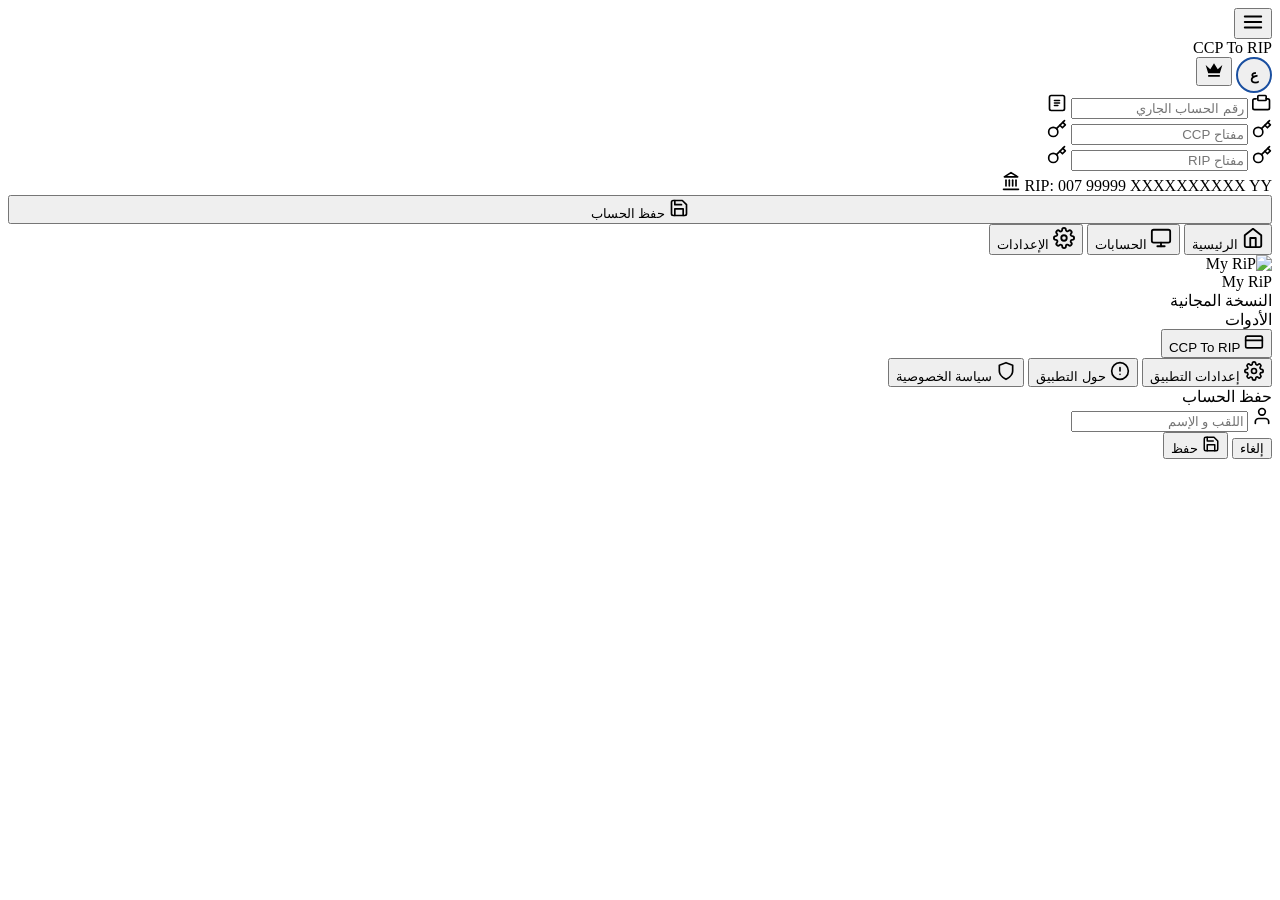
==== index.html @ b12dc07a "Add files via upload" ====
<!DOCTYPE html>
<html lang="ar" dir="rtl">
<head>
  <meta charset="UTF-8"/>
  <meta name="viewport" content="width=device-width, initial-scale=1.0, maximum-scale=1.0, user-scalable=no"/>
  <title>My RiP</title>
  <meta name="description" content="تحويل CCP إلى RIP بسهولة"/>
  <meta name="theme-color" content="#b8cef0"/>
  <link rel="manifest" href="manifest.json"/>
  <link rel="icon" type="image/x-icon" href="favicon.ico"/>
  <link rel="icon" type="image/png" sizes="192x192" href="icons/icon-192.png"/>
  <link rel="apple-touch-icon" href="icons/icon-192.png"/>
  <link rel="preconnect" href="https://fonts.googleapis.com"/>
  <link rel="preconnect" href="https://fonts.gstatic.com" crossorigin/>
  <link href="https://fonts.googleapis.com/css2?family=Cairo:wght@400;500;600;700;800&display=swap" rel="stylesheet"/>
  <link rel="stylesheet" href="css/main.css"/>
</head>
<body>
<div id="app">

  <!-- HEADER -->
  <header class="header">
    <div class="header-icons">
      <button class="header-btn" onclick="openSidebar()" aria-label="menu">
        <svg width="22" height="22" viewBox="0 0 24 24" fill="none" stroke="currentColor" stroke-width="2" stroke-linecap="round" stroke-linejoin="round"><line x1="3" y1="6" x2="21" y2="6"/><line x1="3" y1="12" x2="21" y2="12"/><line x1="3" y1="18" x2="21" y2="18"/></svg>
      </button>
    </div>
    <div class="header-title" data-i18n="tool_ccp_rip">CCP To RIP</div>
    <div class="header-icons">
      <button class="header-btn" style="border-radius:50%; border:2px solid #1a4fa0; width:36px; height:36px; font-size:0.85rem; font-weight:700; color:var(--accent-blue);" aria-label="currency">ع</button>
      <button class="header-btn crown-icon" aria-label="premium">
        <svg width="20" height="20" viewBox="0 0 24 24" fill="currentColor"><path d="M5 16L2 6l5.5 5L12 4l4.5 7L22 6l-3 10H5zm0 2h14v2H5v-2z"/></svg>
      </button>
    </div>
  </header>

  <!-- MAIN -->
  <main class="main-content">
    <div style="display:flex;flex-direction:column;gap:0;">

      <!-- Account Number -->
      <div class="input-group">
        <span class="input-icon">
          <svg width="20" height="20" viewBox="0 0 24 24" fill="none" stroke="currentColor" stroke-width="2" stroke-linecap="round" stroke-linejoin="round"><path d="M5 7H3a2 2 0 0 0-2 2v9a2 2 0 0 0 2 2h16a2 2 0 0 0 2-2V9a2 2 0 0 0-2-2h-2"/><rect x="7" y="3" width="10" height="6" rx="1"/></svg>
        </span>
        <input type="number" id="ccpInput" data-i18n-ph="account_number" placeholder="رقم الحساب الجاري" inputmode="numeric" maxlength="10"/>
        <span class="input-icon">
          <svg width="20" height="20" viewBox="0 0 24 24" fill="none" stroke="currentColor" stroke-width="2" stroke-linecap="round" stroke-linejoin="round"><rect x="3" y="3" width="18" height="18" rx="2"/><path d="M9 9h6"/><path d="M9 12h6"/><path d="M9 15h4"/></svg>
        </span>
      </div>

      <!-- CCP Key -->
      <div class="input-group">
        <span class="input-icon">
          <svg width="20" height="20" viewBox="0 0 24 24" fill="none" stroke="currentColor" stroke-width="2" stroke-linecap="round" stroke-linejoin="round"><circle cx="7.5" cy="15.5" r="5.5"/><path d="M21 2l-9.6 9.6"/><path d="M15.5 7.5l3 3L22 7l-3-3"/></svg>
        </span>
        <input type="number" id="ccpKeyInput" data-i18n-ph="ccp_key" placeholder="مفتاح CCP" inputmode="numeric" readonly/>
        <span class="input-icon">
          <svg width="20" height="20" viewBox="0 0 24 24" fill="none" stroke="currentColor" stroke-width="2" stroke-linecap="round" stroke-linejoin="round"><circle cx="7.5" cy="15.5" r="5.5"/><path d="M21 2l-9.6 9.6"/><path d="M15.5 7.5l3 3L22 7l-3-3"/></svg>
        </span>
      </div>

      <!-- RIP Key -->
      <div class="input-group">
        <span class="input-icon">
          <svg width="20" height="20" viewBox="0 0 24 24" fill="none" stroke="currentColor" stroke-width="2" stroke-linecap="round" stroke-linejoin="round"><circle cx="7.5" cy="15.5" r="5.5"/><path d="M21 2l-9.6 9.6"/><path d="M15.5 7.5l3 3L22 7l-3-3"/></svg>
        </span>
        <input type="number" id="ripKeyInput" data-i18n-ph="rip_key" placeholder="مفتاح RIP" inputmode="numeric" readonly/>
        <span class="input-icon">
          <svg width="20" height="20" viewBox="0 0 24 24" fill="none" stroke="currentColor" stroke-width="2" stroke-linecap="round" stroke-linejoin="round"><circle cx="7.5" cy="15.5" r="5.5"/><path d="M21 2l-9.6 9.6"/><path d="M15.5 7.5l3 3L22 7l-3-3"/></svg>
        </span>
      </div>

      <!-- RIP Result -->
      <div class="result-box" id="ripResultBox" onclick="copyRip()">
        <span class="result-text" id="ripResult" data-i18n="rip_result">RIP: 007 99999 XXXXXXXXXX YY</span>
        <span class="input-icon" style="margin-right:0;margin-left:8px;">
          <svg width="20" height="20" viewBox="0 0 24 24" fill="none" stroke="currentColor" stroke-width="2" stroke-linecap="round" stroke-linejoin="round"><line x1="3" y1="22" x2="21" y2="22"/><line x1="6" y1="18" x2="6" y2="11"/><line x1="10" y1="18" x2="10" y2="11"/><line x1="14" y1="18" x2="14" y2="11"/><line x1="18" y1="18" x2="18" y2="11"/><polygon points="12 2 20 7 4 7"/></svg>
        </span>
      </div>

      <!-- Save Button -->
      <button class="btn btn-success" onclick="openSaveModal()">
        <svg width="20" height="20" viewBox="0 0 24 24" fill="none" stroke="currentColor" stroke-width="2" stroke-linecap="round" stroke-linejoin="round"><path d="M19 21H5a2 2 0 0 1-2-2V5a2 2 0 0 1 2-2h11l5 5v11a2 2 0 0 1-2 2z"/><polyline points="17 21 17 13 7 13 7 21"/><polyline points="7 3 7 8 15 8"/></svg>
        <span data-i18n="save_account">حفظ الحساب</span>
      </button>

    </div>
  </main>

  <!-- BOTTOM NAV -->
  <nav class="bottom-nav">
    <button class="nav-item active" onclick="navigateTo('index.html')">
      <svg width="22" height="22" viewBox="0 0 24 24" fill="none" stroke="currentColor" stroke-width="2" stroke-linecap="round" stroke-linejoin="round"><path d="M3 9l9-7 9 7v11a2 2 0 0 1-2 2H5a2 2 0 0 1-2-2z"/><polyline points="9 22 9 12 15 12 15 22"/></svg>
      <span data-i18n="home">الرئيسية</span>
    </button>
    <button class="nav-item" onclick="navigateTo('pages/accounts.html')">
      <svg width="22" height="22" viewBox="0 0 24 24" fill="none" stroke="currentColor" stroke-width="2" stroke-linecap="round" stroke-linejoin="round"><rect x="2" y="3" width="20" height="14" rx="2"/><line x1="8" y1="21" x2="16" y2="21"/><line x1="12" y1="17" x2="12" y2="21"/></svg>
      <span data-i18n="accounts">الحسابات</span>
    </button>
    <button class="nav-item" onclick="navigateTo('pages/settings.html')">
      <svg width="22" height="22" viewBox="0 0 24 24" fill="none" stroke="currentColor" stroke-width="2" stroke-linecap="round" stroke-linejoin="round"><circle cx="12" cy="12" r="3"/><path d="M19.4 15a1.65 1.65 0 0 0 .33 1.82l.06.06a2 2 0 0 1-2.83 2.83l-.06-.06a1.65 1.65 0 0 0-1.82-.33 1.65 1.65 0 0 0-1 1.51V21a2 2 0 0 1-4 0v-.09A1.65 1.65 0 0 0 9 19.4a1.65 1.65 0 0 0-1.82.33l-.06.06a2 2 0 0 1-2.83-2.83l.06-.06A1.65 1.65 0 0 0 4.68 15a1.65 1.65 0 0 0-1.51-1H3a2 2 0 0 1 0-4h.09A1.65 1.65 0 0 0 4.6 9a1.65 1.65 0 0 0-.33-1.82l-.06-.06a2 2 0 0 1 2.83-2.83l.06.06A1.65 1.65 0 0 0 9 4.68a1.65 1.65 0 0 0 1-1.51V3a2 2 0 0 1 4 0v.09a1.65 1.65 0 0 0 1 1.51 1.65 1.65 0 0 0 1.82-.33l.06-.06a2 2 0 0 1 2.83 2.83l-.06.06A1.65 1.65 0 0 0 19.4 9a1.65 1.65 0 0 0 1.51 1H21a2 2 0 0 1 0 4h-.09a1.65 1.65 0 0 0-1.51 1z"/></svg>
      <span data-i18n="settings">الإعدادات</span>
    </button>
  </nav>

</div>

<!-- SIDEBAR OVERLAY -->
<div class="sidebar-overlay" id="sidebarOverlay" onclick="closeSidebar()"></div>
<aside class="sidebar" id="sidebar">
  <div class="sidebar-header">
    <img src="icons/icon-192.png" alt="My RiP" class="sidebar-logo"/>
    <div class="sidebar-app-name">My RiP</div>
    <div class="sidebar-version" data-i18n="free_version">النسخة المجانية</div>
  </div>
  <div class="sidebar-menu">
    <div class="sidebar-section-title" data-i18n="tools">الأدوات</div>
    <button class="sidebar-item active" onclick="navigateTo('../index.html')">
      <svg width="20" height="20" viewBox="0 0 24 24" fill="none" stroke="currentColor" stroke-width="2" stroke-linecap="round" stroke-linejoin="round"><rect x="2" y="5" width="20" height="14" rx="2"/><line x1="2" y1="10" x2="22" y2="10"/></svg>
      <span data-i18n="tool_ccp_rip">CCP To RIP</span>
    </button>
    <div class="sidebar-divider"></div>
    <button class="sidebar-item" onclick="navigateTo('pages/settings.html')">
      <svg width="20" height="20" viewBox="0 0 24 24" fill="none" stroke="currentColor" stroke-width="2" stroke-linecap="round" stroke-linejoin="round"><circle cx="12" cy="12" r="3"/><path d="M19.4 15a1.65 1.65 0 0 0 .33 1.82l.06.06a2 2 0 0 1-2.83 2.83l-.06-.06a1.65 1.65 0 0 0-1.82-.33 1.65 1.65 0 0 0-1 1.51V21a2 2 0 0 1-4 0v-.09A1.65 1.65 0 0 0 9 19.4a1.65 1.65 0 0 0-1.82.33l-.06.06a2 2 0 0 1-2.83-2.83l.06-.06A1.65 1.65 0 0 0 4.68 15a1.65 1.65 0 0 0-1.51-1H3a2 2 0 0 1 0-4h.09A1.65 1.65 0 0 0 4.6 9a1.65 1.65 0 0 0-.33-1.82l-.06-.06a2 2 0 0 1 2.83-2.83l.06.06A1.65 1.65 0 0 0 9 4.68a1.65 1.65 0 0 0 1-1.51V3a2 2 0 0 1 4 0v.09a1.65 1.65 0 0 0 1 1.51 1.65 1.65 0 0 0 1.82-.33l.06-.06a2 2 0 0 1 2.83 2.83l-.06.06A1.65 1.65 0 0 0 19.4 9a1.65 1.65 0 0 0 1.51 1H21a2 2 0 0 1 0 4h-.09a1.65 1.65 0 0 0-1.51 1z"/></svg>
      <span data-i18n="sidebar_settings">إعدادات التطبيق</span>
    </button>
    <button class="sidebar-item" onclick="navigateTo('pages/about.html')">
      <svg width="20" height="20" viewBox="0 0 24 24" fill="none" stroke="currentColor" stroke-width="2" stroke-linecap="round" stroke-linejoin="round"><circle cx="12" cy="12" r="10"/><line x1="12" y1="8" x2="12" y2="12"/><line x1="12" y1="16" x2="12.01" y2="16"/></svg>
      <span data-i18n="about">حول التطبيق</span>
    </button>
    <button class="sidebar-item" onclick="navigateTo('pages/privacy.html')">
      <svg width="20" height="20" viewBox="0 0 24 24" fill="none" stroke="currentColor" stroke-width="2" stroke-linecap="round" stroke-linejoin="round"><path d="M12 22s8-4 8-10V5l-8-3-8 3v7c0 6 8 10 8 10z"/></svg>
      <span data-i18n="privacy">سياسة الخصوصية</span>
    </button>
  </div>
</aside>

<!-- SAVE MODAL -->
<div class="modal-overlay" id="saveModal">
  <div class="modal">
    <div class="modal-title" data-i18n="save_account">حفظ الحساب</div>
    <div class="input-group">
      <span class="input-icon">
        <svg width="20" height="20" viewBox="0 0 24 24" fill="none" stroke="currentColor" stroke-width="2" stroke-linecap="round" stroke-linejoin="round"><path d="M20 21v-2a4 4 0 0 0-4-4H8a4 4 0 0 0-4 4v2"/><circle cx="12" cy="7" r="4"/></svg>
      </span>
      <input type="text" id="nameInput" data-i18n-ph="name_placeholder" placeholder="اللقب و الإسم"/>
    </div>
    <div class="modal-actions">
      <button class="btn btn-outline" onclick="closeSaveModal()" style="flex:1;">
        <span data-i18n="cancel">إلغاء</span>
      </button>
      <button class="btn btn-success" onclick="doSaveAccount()" style="flex:1;">
        <svg width="18" height="18" viewBox="0 0 24 24" fill="none" stroke="currentColor" stroke-width="2" stroke-linecap="round" stroke-linejoin="round"><path d="M19 21H5a2 2 0 0 1-2-2V5a2 2 0 0 1 2-2h11l5 5v11a2 2 0 0 1-2 2z"/><polyline points="17 21 17 13 7 13 7 21"/><polyline points="7 3 7 8 15 8"/></svg>
        <span data-i18n="save_account">حفظ</span>
      </button>
    </div>
  </div>
</div>

<div id="toast" class="toast"></div>

<script src="js/i18n.js"></script>
<script src="js/app.js"></script>
<script>
  // ===== HOME PAGE LOGIC =====
  const ccpInput = document.getElementById('ccpInput');
  const ccpKeyInput = document.getElementById('ccpKeyInput');
  const ripKeyInput = document.getElementById('ripKeyInput');
  const ripResult = document.getElementById('ripResult');
  let currentRIP = '';

  ccpInput.addEventListener('input', () => {
    const val = ccpInput.value.replace(/\D/g, '').slice(0, 10);
    ccpInput.value = val;
    if (val.length === 10) {
      const ck = calcCCPKey(val);
      const rk = calcRIPKey(val);
      const rip = buildRIP(val, rk);
      ccpKeyInput.value = ck;
      ripKeyInput.value = rk;
      currentRIP = rip;
      ripResult.textContent = 'RIP: ' + formatRIPDisplay(rip);
      ripResult.classList.add('has-value');
    } else {
      ccpKeyInput.value = '';
      ripKeyInput.value = '';
      currentRIP = '';
      ripResult.textContent = t('rip_result');
      ripResult.classList.remove('has-value');
    }
  });

  function copyRip() {
    if (currentRIP) copyText(currentRIP);
  }

  function openSaveModal() {
    if (!currentRIP) { showToast(t('fill_fields')); return; }
    document.getElementById('saveModal').classList.add('open');
    document.getElementById('nameInput').focus();
  }

  function closeSaveModal() {
    document.getElementById('saveModal').classList.remove('open');
  }

  function doSaveAccount() {
    const name = document.getElementById('nameInput').value.trim();
    if (!name) { showToast(t('fill_fields')); return; }
    const ccp = ccpInput.value;
    const ck = ccpKeyInput.value;
    const rk = ripKeyInput.value;
    addAccount({ name, ccp, ccpKey: ck, ripKey: rk, rip: currentRIP });
    showToast(t('saved'));
    closeSaveModal();
    ccpInput.value = '';
    ccpKeyInput.value = '';
    ripKeyInput.value = '';
    currentRIP = '';
    ripResult.textContent = t('rip_result');
    ripResult.classList.remove('has-value');
    document.getElementById('nameInput').value = '';
  }

  // Close modal on overlay click
  document.getElementById('saveModal').addEventListener('click', function(e) {
    if (e.target === this) closeSaveModal();
  });

  if ('serviceWorker' in navigator) {
    navigator.serviceWorker.register('sw.js').catch(() => {});
  }
</script>
</body>
</html>
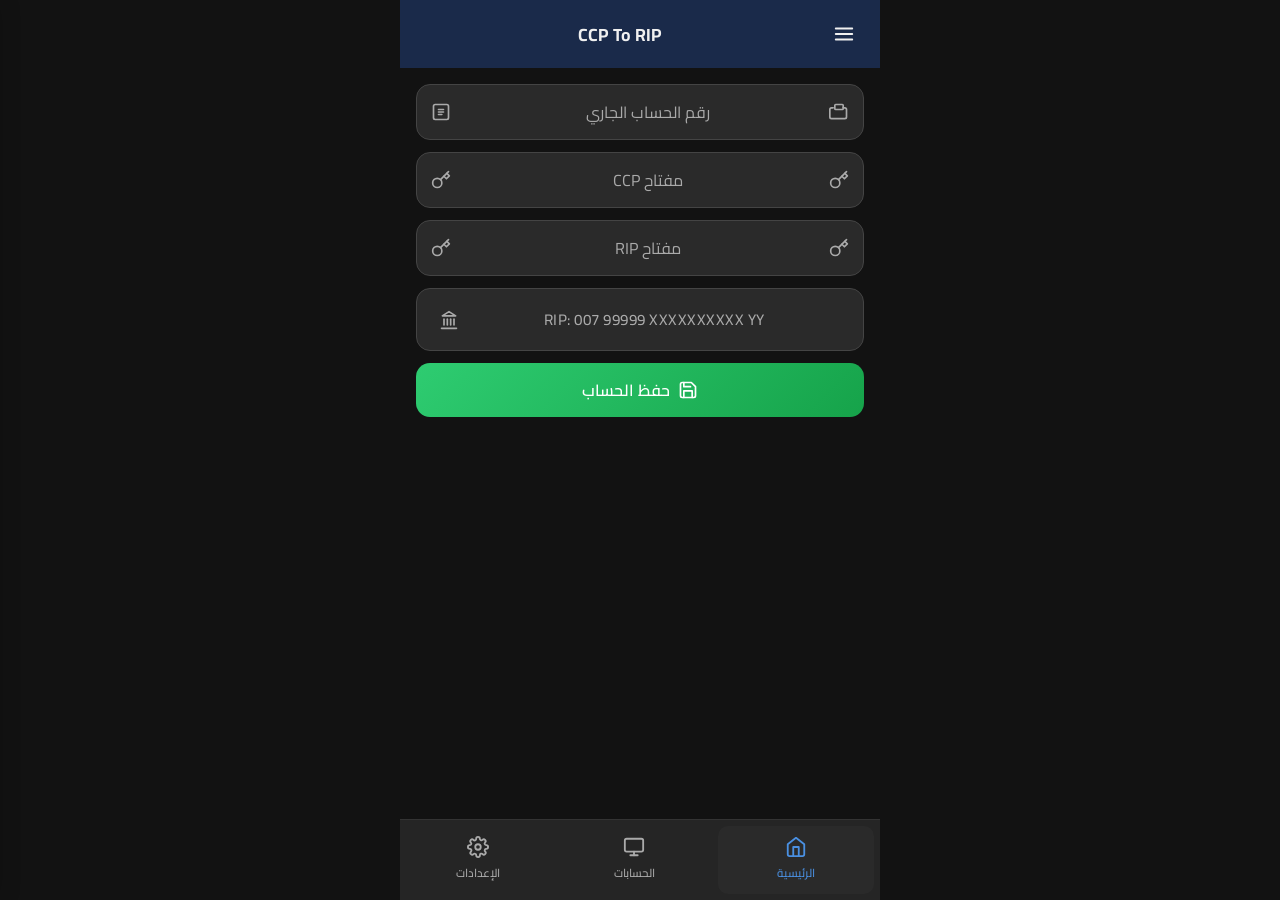
==== commit ed224d4b: "Update index.html" ====
--- a/index.html
+++ b/index.html
@@ -25,13 +25,7 @@
         <svg width="22" height="22" viewBox="0 0 24 24" fill="none" stroke="currentColor" stroke-width="2" stroke-linecap="round" stroke-linejoin="round"><line x1="3" y1="6" x2="21" y2="6"/><line x1="3" y1="12" x2="21" y2="12"/><line x1="3" y1="18" x2="21" y2="18"/></svg>
       </button>
     </div>
-    <div class="header-title" data-i18n="tool_ccp_rip">CCP To RIP</div>
-    <div class="header-icons">
-      <button class="header-btn" style="border-radius:50%; border:2px solid #1a4fa0; width:36px; height:36px; font-size:0.85rem; font-weight:700; color:var(--accent-blue);" aria-label="currency">ع</button>
-      <button class="header-btn crown-icon" aria-label="premium">
-        <svg width="20" height="20" viewBox="0 0 24 24" fill="currentColor"><path d="M5 16L2 6l5.5 5L12 4l4.5 7L22 6l-3 10H5zm0 2h14v2H5v-2z"/></svg>
-      </button>
-    </div>
+    <div class="header-title" data-i18n="tool_ccp_rip">My RIP</div>
   </header>
 
   <!-- MAIN -->
@@ -112,7 +106,7 @@
   <div class="sidebar-header">
     <img src="icons/icon-192.png" alt="My RiP" class="sidebar-logo"/>
     <div class="sidebar-app-name">My RiP</div>
-    <div class="sidebar-version" data-i18n="free_version">النسخة المجانية</div>
+    <div class="sidebar-version" data-i18n="free_version"></div>
   </div>
   <div class="sidebar-menu">
     <div class="sidebar-section-title" data-i18n="tools">الأدوات</div>
--- a/css/main.css
+++ b/css/main.css
@@ -0,0 +1,597 @@
+/* ===== CSS VARIABLES ===== */
+:root {
+  --bg: #ffffff;
+  --bg2: #f2f4f7;
+  --card: #ffffff;
+  --border: #e0e0e0;
+  --text: #1a1a2e;
+  --text2: #555577;
+  --accent-blue: #1a4fa0;
+  --accent-green: #1a7a3c;
+  --input-bg: #f0f2f5;
+  --input-border: #d0d5dd;
+  --header-bg: #b8cef0;
+  --shadow: 0 2px 12px rgba(0,0,0,0.08);
+  --radius: 14px;
+  --radius-sm: 10px;
+  --transition: 0.25s ease;
+}
+
+[data-theme="dark"] {
+  --bg: #121212;
+  --bg2: #1e1e1e;
+  --card: #252525;
+  --border: #333333;
+  --text: #f0f0f0;
+  --text2: #aaaaaa;
+  --accent-blue: #4a90e2;
+  --accent-green: #2ecc71;
+  --input-bg: #2a2a2a;
+  --input-border: #444444;
+  --header-bg: #1a2a4a;
+  --shadow: 0 2px 12px rgba(0,0,0,0.4);
+}
+
+/* ===== RESET ===== */
+*, *::before, *::after { box-sizing: border-box; margin: 0; padding: 0; }
+html { font-size: 16px; height: 100%; }
+body {
+  font-family: 'Cairo', 'Segoe UI', sans-serif;
+  background: var(--bg);
+  color: var(--text);
+  min-height: 100%;
+  transition: background var(--transition), color var(--transition);
+  direction: rtl;
+  -webkit-font-smoothing: antialiased;
+}
+
+body[data-lang="fr"], body[data-lang="en"] { direction: ltr; }
+
+a { text-decoration: none; color: inherit; }
+button { cursor: pointer; border: none; outline: none; font-family: inherit; }
+input { font-family: inherit; outline: none; border: none; }
+
+/* ===== LAYOUT ===== */
+#app {
+  display: flex;
+  flex-direction: column;
+  min-height: 100vh;
+  max-width: 480px;
+  margin: 0 auto;
+  position: relative;
+  overflow-x: hidden;
+}
+
+/* ===== HEADER ===== */
+.header {
+  background: var(--header-bg);
+  padding: 14px 16px;
+  display: flex;
+  align-items: center;
+  justify-content: space-between;
+  position: sticky;
+  top: 0;
+  z-index: 100;
+  transition: background var(--transition);
+}
+
+[data-theme="dark"] .header { background: var(--header-bg); }
+
+.header-title {
+  font-size: 1.1rem;
+  font-weight: 700;
+  color: var(--text);
+  flex: 1;
+  text-align: center;
+}
+
+.header-btn {
+  width: 40px; height: 40px;
+  display: flex; align-items: center; justify-content: center;
+  background: transparent;
+  color: var(--text);
+  border-radius: 50%;
+  transition: background var(--transition);
+}
+.header-btn:hover { background: rgba(0,0,0,0.08); }
+
+.header-icons { display: flex; align-items: center; gap: 2px; }
+
+/* ===== MAIN CONTENT ===== */
+.main-content {
+  flex: 1;
+  padding: 16px;
+  overflow-y: auto;
+}
+
+/* ===== CARD ===== */
+.card {
+  background: var(--card);
+  border-radius: var(--radius);
+  box-shadow: var(--shadow);
+  border: 1px solid var(--border);
+  transition: background var(--transition), border var(--transition);
+}
+
+/* ===== INPUT GROUP ===== */
+.input-group {
+  display: flex;
+  align-items: center;
+  background: var(--input-bg);
+  border-radius: var(--radius);
+  border: 1.5px solid var(--input-border);
+  padding: 0 14px;
+  height: 56px;
+  margin-bottom: 12px;
+  transition: border var(--transition), background var(--transition);
+}
+.input-group:focus-within { border-color: var(--accent-blue); }
+
+.input-group input {
+  flex: 1;
+  background: transparent;
+  color: var(--text);
+  font-size: 1rem;
+  text-align: center;
+}
+.input-group input::placeholder { color: var(--text2); }
+
+.input-icon {
+  color: var(--text2);
+  flex-shrink: 0;
+  display: flex;
+  align-items: center;
+}
+
+body[data-lang="ar"] .input-icon:first-child { margin-left: 10px; }
+body[data-lang="ar"] .input-icon:last-child { margin-right: 10px; }
+body:not([data-lang="ar"]) .input-icon:first-child { margin-right: 10px; }
+body:not([data-lang="ar"]) .input-icon:last-child { margin-left: 10px; }
+
+/* ===== RESULT BOX ===== */
+.result-box {
+  background: var(--input-bg);
+  border-radius: var(--radius);
+  border: 1.5px solid var(--input-border);
+  padding: 16px 14px;
+  margin-bottom: 12px;
+  display: flex;
+  align-items: center;
+  min-height: 56px;
+  transition: background var(--transition), border var(--transition);
+}
+.result-box .result-text {
+  flex: 1;
+  font-size: 0.95rem;
+  color: var(--text2);
+  text-align: center;
+  letter-spacing: 0.5px;
+  font-weight: 500;
+  word-break: break-all;
+}
+.result-box .result-text.has-value { color: var(--text); font-weight: 600; }
+
+/* ===== BUTTONS ===== */
+.btn {
+  width: 100%;
+  height: 54px;
+  border-radius: var(--radius);
+  font-size: 1rem;
+  font-weight: 600;
+  display: flex;
+  align-items: center;
+  justify-content: center;
+  gap: 8px;
+  transition: all var(--transition);
+  margin-bottom: 10px;
+}
+
+.btn-primary {
+  background: linear-gradient(135deg, var(--accent-blue), #2563eb);
+  color: white;
+}
+.btn-primary:hover { opacity: 0.9; transform: translateY(-1px); }
+.btn-primary:active { transform: translateY(0); }
+
+.btn-success {
+  background: linear-gradient(135deg, var(--accent-green), #16a34a);
+  color: white;
+}
+.btn-success:hover { opacity: 0.9; transform: translateY(-1px); }
+
+.btn-outline {
+  background: transparent;
+  border: 1.5px solid var(--border);
+  color: var(--text);
+}
+.btn-outline:hover { background: var(--input-bg); }
+
+.btn-danger {
+  background: linear-gradient(135deg, #dc2626, #b91c1c);
+  color: white;
+}
+
+.btn-icon {
+  width: 40px; height: 40px;
+  border-radius: 50%;
+  background: var(--input-bg);
+  color: var(--text);
+  display: flex; align-items: center; justify-content: center;
+  border: 1px solid var(--border);
+  transition: all var(--transition);
+  flex-shrink: 0;
+}
+.btn-icon:hover { background: var(--border); }
+
+/* ===== KEY BADGE ===== */
+.key-badge {
+  display: inline-flex;
+  align-items: center;
+  gap: 4px;
+  background: rgba(220, 38, 38, 0.12);
+  color: #dc2626;
+  font-weight: 700;
+  font-size: 0.95rem;
+  padding: 2px 8px;
+  border-radius: 6px;
+}
+
+/* ===== BOTTOM NAV ===== */
+.bottom-nav {
+  display: flex;
+  background: var(--card);
+  border-top: 1px solid var(--border);
+  position: sticky;
+  bottom: 0;
+  z-index: 100;
+  transition: background var(--transition), border var(--transition);
+}
+
+.nav-item {
+  flex: 1;
+  display: flex;
+  flex-direction: column;
+  align-items: center;
+  justify-content: center;
+  padding: 10px 0;
+  gap: 4px;
+  color: var(--text2);
+  font-size: 0.72rem;
+  font-weight: 500;
+  transition: color var(--transition);
+  cursor: pointer;
+  background: transparent;
+  border: none;
+}
+
+.nav-item.active {
+  background: var(--input-bg);
+  border-radius: var(--radius-sm);
+  color: var(--accent-blue);
+  margin: 6px;
+}
+[data-lang="ar"] .nav-item.active { /* handled by js */ }
+
+.nav-item svg { transition: color var(--transition); }
+
+/* ===== ACCOUNTS LIST ===== */
+.accounts-header {
+  font-size: 0.85rem;
+  color: var(--text2);
+  padding: 8px 4px;
+  margin-bottom: 8px;
+}
+
+.account-card {
+  background: var(--card);
+  border-radius: var(--radius);
+  border: 1px solid var(--border);
+  padding: 14px;
+  margin-bottom: 10px;
+  box-shadow: var(--shadow);
+  transition: background var(--transition), border var(--transition);
+}
+
+.account-row {
+  display: flex;
+  align-items: center;
+  justify-content: space-between;
+  margin-bottom: 6px;
+  gap: 8px;
+  flex-wrap: wrap;
+}
+
+.account-label {
+  color: var(--text2);
+  font-size: 0.82rem;
+  display: flex;
+  align-items: center;
+  gap: 4px;
+  flex-shrink: 0;
+}
+
+.account-value {
+  font-size: 0.88rem;
+  font-weight: 600;
+  color: var(--text);
+  word-break: break-all;
+}
+
+.rip-value {
+  font-size: 0.82rem;
+  letter-spacing: 0.5px;
+  color: var(--text);
+}
+
+.account-actions {
+  display: flex;
+  gap: 10px;
+  align-items: center;
+  margin-top: 10px;
+  padding-top: 10px;
+  border-top: 1px solid var(--border);
+  flex-wrap: wrap;
+}
+
+.account-date {
+  flex: 1;
+  font-size: 0.75rem;
+  color: var(--text2);
+  text-align: end;
+}
+
+/* ===== SIDEBAR OVERLAY ===== */
+.sidebar-overlay {
+  position: fixed;
+  inset: 0;
+  background: rgba(0,0,0,0.5);
+  z-index: 200;
+  opacity: 0;
+  pointer-events: none;
+  transition: opacity var(--transition);
+}
+.sidebar-overlay.open { opacity: 1; pointer-events: all; }
+
+.sidebar {
+  position: fixed;
+  top: 0; right: 0;
+  width: 280px; height: 100%;
+  background: var(--bg);
+  z-index: 201;
+  transform: translateX(100%);
+  transition: transform 0.3s ease;
+  display: flex;
+  flex-direction: column;
+  box-shadow: -4px 0 24px rgba(0,0,0,0.2);
+}
+
+body[data-lang="ar"] .sidebar { right: auto; left: 0; transform: translateX(-100%); }
+body[data-lang="ar"] .sidebar.open { transform: translateX(0); }
+.sidebar.open { transform: translateX(0); }
+
+.sidebar-header {
+  padding: 24px 16px 16px;
+  display: flex;
+  flex-direction: column;
+  align-items: center;
+  gap: 8px;
+  border-bottom: 1px solid var(--border);
+  background: var(--header-bg);
+}
+.sidebar-logo { width: 70px; height: 70px; border-radius: 16px; }
+.sidebar-app-name { font-size: 1rem; font-weight: 700; color: var(--text); }
+.sidebar-version { font-size: 0.75rem; color: var(--text2); }
+
+.sidebar-menu { flex: 1; padding: 12px 0; overflow-y: auto; }
+
+.sidebar-section-title {
+  font-size: 0.75rem;
+  color: var(--text2);
+  padding: 8px 16px 4px;
+  text-transform: uppercase;
+  letter-spacing: 0.5px;
+}
+
+.sidebar-item {
+  display: flex;
+  align-items: center;
+  gap: 14px;
+  padding: 14px 16px;
+  color: var(--text);
+  font-size: 0.95rem;
+  font-weight: 500;
+  cursor: pointer;
+  background: transparent;
+  width: 100%;
+  transition: background var(--transition);
+  border: none;
+  font-family: inherit;
+}
+.sidebar-item:hover { background: var(--input-bg); }
+.sidebar-item.active { background: rgba(26, 79, 160, 0.1); color: var(--accent-blue); }
+.sidebar-divider { height: 1px; background: var(--border); margin: 6px 16px; }
+
+/* ===== SETTINGS PAGE ===== */
+.settings-section { margin-bottom: 20px; }
+.settings-title {
+  font-size: 0.8rem;
+  color: var(--text2);
+  margin-bottom: 10px;
+  padding: 0 4px;
+  text-transform: uppercase;
+  letter-spacing: 0.5px;
+}
+
+.settings-item {
+  display: flex;
+  align-items: center;
+  justify-content: space-between;
+  background: var(--card);
+  border: 1px solid var(--border);
+  border-radius: var(--radius);
+  padding: 14px 16px;
+  margin-bottom: 8px;
+}
+
+.settings-item-left { display: flex; align-items: center; gap: 12px; }
+.settings-item-label { font-size: 0.95rem; font-weight: 500; color: var(--text); }
+.settings-item-sub { font-size: 0.78rem; color: var(--text2); }
+
+/* Toggle */
+.toggle {
+  width: 50px; height: 26px;
+  background: var(--border);
+  border-radius: 13px;
+  position: relative;
+  cursor: pointer;
+  transition: background var(--transition);
+  flex-shrink: 0;
+  border: none;
+}
+.toggle::after {
+  content: '';
+  position: absolute;
+  width: 20px; height: 20px;
+  background: white;
+  border-radius: 50%;
+  top: 3px; left: 3px;
+  transition: left var(--transition);
+  box-shadow: 0 1px 4px rgba(0,0,0,0.3);
+}
+.toggle.on { background: var(--accent-blue); }
+.toggle.on::after { left: 27px; }
+
+/* Lang buttons */
+.lang-buttons { display: flex; gap: 8px; }
+.lang-btn {
+  padding: 6px 14px;
+  border-radius: 20px;
+  font-size: 0.85rem;
+  font-weight: 600;
+  border: 1.5px solid var(--border);
+  background: var(--input-bg);
+  color: var(--text);
+  cursor: pointer;
+  transition: all var(--transition);
+  font-family: inherit;
+}
+.lang-btn.active {
+  background: var(--accent-blue);
+  color: white;
+  border-color: var(--accent-blue);
+}
+
+/* ===== INFO PAGES ===== */
+.info-section {
+  background: var(--card);
+  border: 1px solid var(--border);
+  border-radius: var(--radius);
+  padding: 16px;
+  margin-bottom: 14px;
+}
+.info-section h3 {
+  font-size: 1rem;
+  color: var(--accent-blue);
+  margin-bottom: 8px;
+  display: flex;
+  align-items: center;
+  gap: 8px;
+}
+.info-section p, .info-section li {
+  font-size: 0.88rem;
+  color: var(--text2);
+  line-height: 1.7;
+}
+.info-section ul { padding-right: 16px; }
+body:not([data-lang="ar"]) .info-section ul { padding-left: 16px; padding-right: 0; }
+
+/* ===== TOAST ===== */
+.toast {
+  position: fixed;
+  bottom: 80px;
+  left: 50%; transform: translateX(-50%);
+  background: #333;
+  color: white;
+  padding: 10px 20px;
+  border-radius: 24px;
+  font-size: 0.88rem;
+  font-weight: 500;
+  z-index: 999;
+  opacity: 0;
+  pointer-events: none;
+  transition: opacity 0.3s;
+  white-space: nowrap;
+  max-width: 90vw;
+  text-align: center;
+}
+.toast.show { opacity: 1; }
+
+/* ===== MODAL ===== */
+.modal-overlay {
+  position: fixed;
+  inset: 0;
+  background: rgba(0,0,0,0.5);
+  z-index: 300;
+  display: flex;
+  align-items: flex-end;
+  justify-content: center;
+  opacity: 0;
+  pointer-events: none;
+  transition: opacity 0.3s;
+}
+.modal-overlay.open { opacity: 1; pointer-events: all; }
+
+.modal {
+  background: var(--card);
+  border-radius: var(--radius) var(--radius) 0 0;
+  padding: 20px 16px 32px;
+  width: 100%;
+  max-width: 480px;
+  transform: translateY(100%);
+  transition: transform 0.3s ease;
+}
+.modal-overlay.open .modal { transform: translateY(0); }
+.modal-title { font-size: 1.05rem; font-weight: 700; margin-bottom: 16px; }
+.modal-actions { display: flex; gap: 10px; margin-top: 16px; }
+.modal-actions .btn { margin-bottom: 0; }
+
+/* ===== EMPTY STATE ===== */
+.empty-state {
+  display: flex;
+  flex-direction: column;
+  align-items: center;
+  justify-content: center;
+  padding: 60px 20px;
+  color: var(--text2);
+  gap: 12px;
+}
+.empty-state svg { opacity: 0.4; }
+.empty-state p { font-size: 0.95rem; text-align: center; }
+
+/* ===== SCROLLBAR ===== */
+::-webkit-scrollbar { width: 4px; }
+::-webkit-scrollbar-track { background: transparent; }
+::-webkit-scrollbar-thumb { background: var(--border); border-radius: 4px; }
+
+/* ===== CROWN ICON COLOR ===== */
+.crown-icon { color: #f59e0b; }
+
+/* ===== SEARCH BAR ===== */
+.search-bar {
+  display: flex;
+  align-items: center;
+  background: var(--input-bg);
+  border: 1.5px solid var(--input-border);
+  border-radius: var(--radius);
+  padding: 0 14px;
+  height: 46px;
+  margin-bottom: 12px;
+  gap: 10px;
+}
+.search-bar input {
+  flex: 1;
+  background: transparent;
+  color: var(--text);
+  font-size: 0.9rem;
+}
+.search-bar input::placeholder { color: var(--text2); }
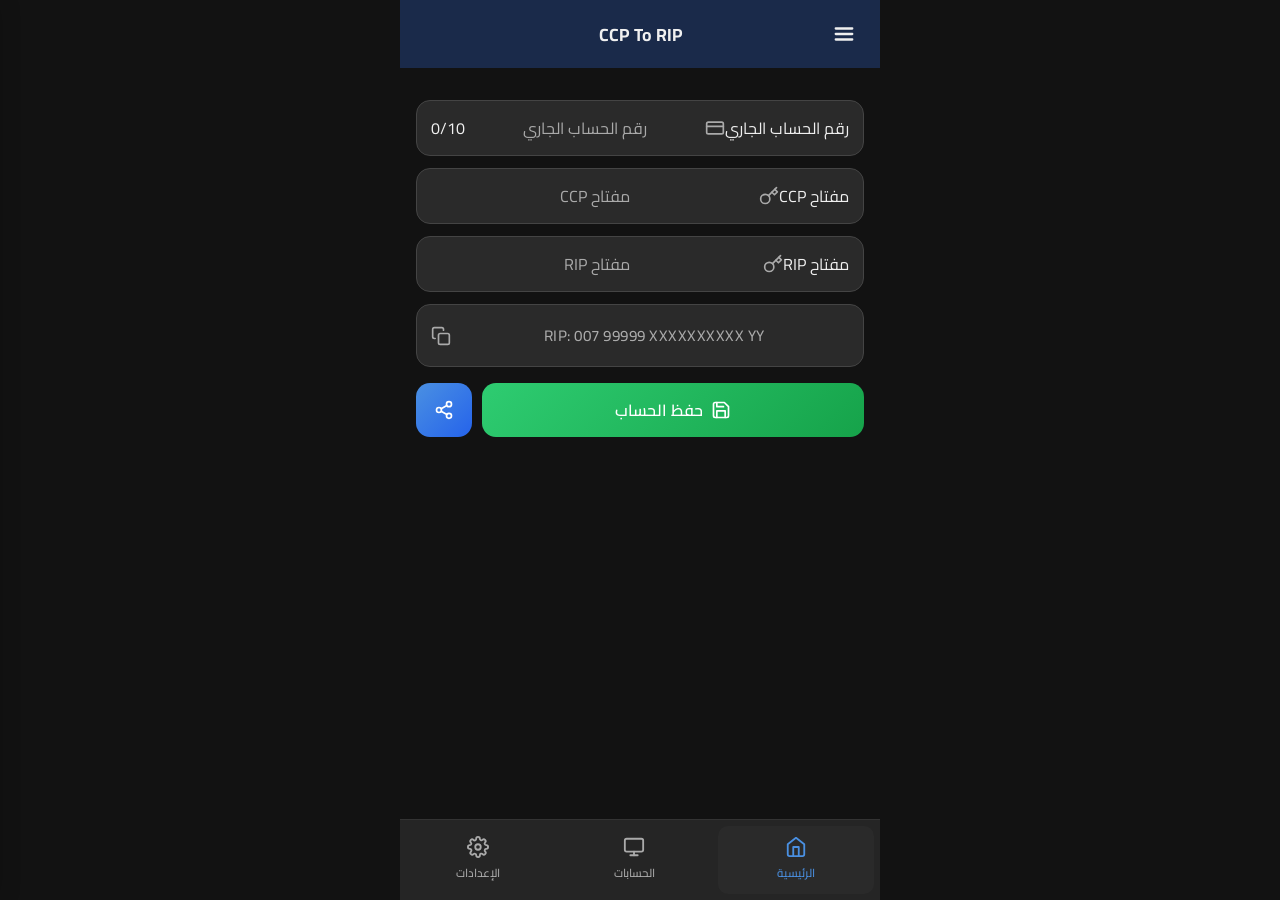
==== commit ce6bc120: "Add files via upload" ====
--- a/index.html
+++ b/index.html
@@ -5,7 +5,7 @@
   <meta name="viewport" content="width=device-width, initial-scale=1.0, maximum-scale=1.0, user-scalable=no"/>
   <title>My RiP</title>
   <meta name="description" content="تحويل CCP إلى RIP بسهولة"/>
-  <meta name="theme-color" content="#b8cef0"/>
+  <meta name="theme-color" content="#1e3a8a"/>
   <link rel="manifest" href="manifest.json"/>
   <link rel="icon" type="image/x-icon" href="favicon.ico"/>
   <link rel="icon" type="image/png" sizes="192x192" href="icons/icon-192.png"/>
@@ -21,63 +21,108 @@
   <!-- HEADER -->
   <header class="header">
     <div class="header-icons">
-      <button class="header-btn" onclick="openSidebar()" aria-label="menu">
-        <svg width="22" height="22" viewBox="0 0 24 24" fill="none" stroke="currentColor" stroke-width="2" stroke-linecap="round" stroke-linejoin="round"><line x1="3" y1="6" x2="21" y2="6"/><line x1="3" y1="12" x2="21" y2="12"/><line x1="3" y1="18" x2="21" y2="18"/></svg>
+      <button class="header-btn" id="menuBtn" onclick="openSidebar()" aria-label="menu">
+        <svg width="22" height="22" viewBox="0 0 24 24" fill="none" stroke="currentColor" stroke-width="2.5" stroke-linecap="round" stroke-linejoin="round">
+          <line x1="3" y1="6" x2="21" y2="6"/>
+          <line x1="3" y1="12" x2="21" y2="12"/>
+          <line x1="3" y1="18" x2="21" y2="18"/>
+        </svg>
       </button>
     </div>
-    <div class="header-title" data-i18n="tool_ccp_rip">My RIP</div>
+    <div class="header-title" data-i18n="tool_ccp_rip">CCP → RIP</div>
+    <div style="width:42px;"></div>
   </header>
 
   <!-- MAIN -->
   <main class="main-content">
-    <div style="display:flex;flex-direction:column;gap:0;">
+    <div class="animate-in" style="display:flex;flex-direction:column;gap:0;">
+
+      <!-- Step dots -->
+      <div class="step-dots" id="stepDots">
+        <div class="step-dot active" id="dot1"></div>
+        <div class="step-dot" id="dot2"></div>
+        <div class="step-dot" id="dot3"></div>
+        <div class="step-dot" id="dot4"></div>
+      </div>
 
       <!-- Account Number -->
-      <div class="input-group">
+      <div class="input-group" id="groupCCP" style="margin-top:16px;">
+        <span class="input-label" data-i18n="account_number">رقم الحساب</span>
         <span class="input-icon">
-          <svg width="20" height="20" viewBox="0 0 24 24" fill="none" stroke="currentColor" stroke-width="2" stroke-linecap="round" stroke-linejoin="round"><path d="M5 7H3a2 2 0 0 0-2 2v9a2 2 0 0 0 2 2h16a2 2 0 0 0 2-2V9a2 2 0 0 0-2-2h-2"/><rect x="7" y="3" width="10" height="6" rx="1"/></svg>
-        </span>
-        <input type="number" id="ccpInput" data-i18n-ph="account_number" placeholder="رقم الحساب الجاري" inputmode="numeric" maxlength="10"/>
+          <svg width="20" height="20" viewBox="0 0 24 24" fill="none" stroke="currentColor" stroke-width="2" stroke-linecap="round" stroke-linejoin="round">
+            <rect x="2" y="5" width="20" height="14" rx="2"/>
+            <line x1="2" y1="10" x2="22" y2="10"/>
+          </svg>
+        </span>
+        <input type="tel" id="ccpInput" data-i18n-ph="account_number" placeholder="رقم الحساب الجاري" inputmode="numeric" maxlength="10" autocomplete="off"/>
+        <span class="digit-counter" id="digitCounter">0/10</span>
+        <span class="input-icon" id="ccpClearBtn" onclick="clearCCP()" style="cursor:pointer;display:none;color:var(--text2);">
+          <svg width="18" height="18" viewBox="0 0 24 24" fill="none" stroke="currentColor" stroke-width="2" stroke-linecap="round" stroke-linejoin="round">
+            <circle cx="12" cy="12" r="10"/><line x1="15" y1="9" x2="9" y2="15"/><line x1="9" y1="9" x2="15" y2="15"/>
+          </svg>
+        </span>
+      </div>
+
+      <!-- CCP Key -->
+      <div class="input-group readonly">
+        <span class="input-label" data-i18n="ccp_key">مفتاح CCP</span>
         <span class="input-icon">
-          <svg width="20" height="20" viewBox="0 0 24 24" fill="none" stroke="currentColor" stroke-width="2" stroke-linecap="round" stroke-linejoin="round"><rect x="3" y="3" width="18" height="18" rx="2"/><path d="M9 9h6"/><path d="M9 12h6"/><path d="M9 15h4"/></svg>
-        </span>
-      </div>
-
-      <!-- CCP Key -->
-      <div class="input-group">
+          <svg width="20" height="20" viewBox="0 0 24 24" fill="none" stroke="currentColor" stroke-width="2" stroke-linecap="round" stroke-linejoin="round">
+            <circle cx="7.5" cy="15.5" r="5.5"/>
+            <path d="M21 2l-9.6 9.6"/><path d="M15.5 7.5l3 3L22 7l-3-3"/>
+          </svg>
+        </span>
+        <input type="text" id="ccpKeyInput" data-i18n-ph="ccp_key" placeholder="مفتاح CCP" inputmode="numeric" readonly/>
+        <span class="input-icon" id="ccpKeyBadge" style="display:none;">
+          <span class="key-badge" id="ccpKeyVal"></span>
+        </span>
+      </div>
+
+      <!-- RIP Key -->
+      <div class="input-group readonly">
+        <span class="input-label" data-i18n="rip_key">مفتاح RIP</span>
         <span class="input-icon">
-          <svg width="20" height="20" viewBox="0 0 24 24" fill="none" stroke="currentColor" stroke-width="2" stroke-linecap="round" stroke-linejoin="round"><circle cx="7.5" cy="15.5" r="5.5"/><path d="M21 2l-9.6 9.6"/><path d="M15.5 7.5l3 3L22 7l-3-3"/></svg>
-        </span>
-        <input type="number" id="ccpKeyInput" data-i18n-ph="ccp_key" placeholder="مفتاح CCP" inputmode="numeric" readonly/>
-        <span class="input-icon">
-          <svg width="20" height="20" viewBox="0 0 24 24" fill="none" stroke="currentColor" stroke-width="2" stroke-linecap="round" stroke-linejoin="round"><circle cx="7.5" cy="15.5" r="5.5"/><path d="M21 2l-9.6 9.6"/><path d="M15.5 7.5l3 3L22 7l-3-3"/></svg>
-        </span>
-      </div>
-
-      <!-- RIP Key -->
-      <div class="input-group">
-        <span class="input-icon">
-          <svg width="20" height="20" viewBox="0 0 24 24" fill="none" stroke="currentColor" stroke-width="2" stroke-linecap="round" stroke-linejoin="round"><circle cx="7.5" cy="15.5" r="5.5"/><path d="M21 2l-9.6 9.6"/><path d="M15.5 7.5l3 3L22 7l-3-3"/></svg>
-        </span>
-        <input type="number" id="ripKeyInput" data-i18n-ph="rip_key" placeholder="مفتاح RIP" inputmode="numeric" readonly/>
-        <span class="input-icon">
-          <svg width="20" height="20" viewBox="0 0 24 24" fill="none" stroke="currentColor" stroke-width="2" stroke-linecap="round" stroke-linejoin="round"><circle cx="7.5" cy="15.5" r="5.5"/><path d="M21 2l-9.6 9.6"/><path d="M15.5 7.5l3 3L22 7l-3-3"/></svg>
+          <svg width="20" height="20" viewBox="0 0 24 24" fill="none" stroke="currentColor" stroke-width="2" stroke-linecap="round" stroke-linejoin="round">
+            <circle cx="7.5" cy="15.5" r="5.5"/>
+            <path d="M21 2l-9.6 9.6"/><path d="M15.5 7.5l3 3L22 7l-3-3"/>
+          </svg>
+        </span>
+        <input type="text" id="ripKeyInput" data-i18n-ph="rip_key" placeholder="مفتاح RIP" inputmode="numeric" readonly/>
+        <span class="input-icon" id="ripKeyBadge" style="display:none;">
+          <span class="key-badge" id="ripKeyVal"></span>
         </span>
       </div>
 
       <!-- RIP Result -->
       <div class="result-box" id="ripResultBox" onclick="copyRip()">
         <span class="result-text" id="ripResult" data-i18n="rip_result">RIP: 007 99999 XXXXXXXXXX YY</span>
-        <span class="input-icon" style="margin-right:0;margin-left:8px;">
-          <svg width="20" height="20" viewBox="0 0 24 24" fill="none" stroke="currentColor" stroke-width="2" stroke-linecap="round" stroke-linejoin="round"><line x1="3" y1="22" x2="21" y2="22"/><line x1="6" y1="18" x2="6" y2="11"/><line x1="10" y1="18" x2="10" y2="11"/><line x1="14" y1="18" x2="14" y2="11"/><line x1="18" y1="18" x2="18" y2="11"/><polygon points="12 2 20 7 4 7"/></svg>
-        </span>
-      </div>
-
-      <!-- Save Button -->
-      <button class="btn btn-success" onclick="openSaveModal()">
-        <svg width="20" height="20" viewBox="0 0 24 24" fill="none" stroke="currentColor" stroke-width="2" stroke-linecap="round" stroke-linejoin="round"><path d="M19 21H5a2 2 0 0 1-2-2V5a2 2 0 0 1 2-2h11l5 5v11a2 2 0 0 1-2 2z"/><polyline points="17 21 17 13 7 13 7 21"/><polyline points="7 3 7 8 15 8"/></svg>
-        <span data-i18n="save_account">حفظ الحساب</span>
-      </button>
+        <span class="input-icon" style="margin-inline-start:8px;">
+          <svg width="20" height="20" viewBox="0 0 24 24" fill="none" stroke="currentColor" stroke-width="2" stroke-linecap="round" stroke-linejoin="round">
+            <rect x="9" y="9" width="13" height="13" rx="2"/>
+            <path d="M5 15H4a2 2 0 0 1-2-2V4a2 2 0 0 1 2-2h9a2 2 0 0 1 2 2v1"/>
+          </svg>
+        </span>
+      </div>
+      <p class="copy-hint" id="copyHint" style="display:none;" data-i18n="tap_to_copy">اضغط لنسخ الريب</p>
+
+      <!-- Action Buttons -->
+      <div style="display:flex;gap:10px;margin-top:4px;">
+        <button class="btn btn-success" onclick="openSaveModal()" style="flex:1;">
+          <svg width="20" height="20" viewBox="0 0 24 24" fill="none" stroke="currentColor" stroke-width="2" stroke-linecap="round" stroke-linejoin="round">
+            <path d="M19 21H5a2 2 0 0 1-2-2V5a2 2 0 0 1 2-2h11l5 5v11a2 2 0 0 1-2 2z"/>
+            <polyline points="17 21 17 13 7 13 7 21"/>
+            <polyline points="7 3 7 8 15 8"/>
+          </svg>
+          <span data-i18n="save_account">حفظ الحساب</span>
+        </button>
+        <button class="btn btn-primary" id="shareBtn" onclick="doShare()" style="flex:0 0 56px;margin-bottom:0;" aria-label="share">
+          <svg width="20" height="20" viewBox="0 0 24 24" fill="none" stroke="currentColor" stroke-width="2" stroke-linecap="round" stroke-linejoin="round">
+            <circle cx="18" cy="5" r="3"/><circle cx="6" cy="12" r="3"/><circle cx="18" cy="19" r="3"/>
+            <line x1="8.59" y1="13.51" x2="15.42" y2="17.49"/>
+            <line x1="15.41" y1="6.51" x2="8.59" y2="10.49"/>
+          </svg>
+        </button>
+      </div>
 
     </div>
   </main>
@@ -106,11 +151,11 @@
   <div class="sidebar-header">
     <img src="icons/icon-192.png" alt="My RiP" class="sidebar-logo"/>
     <div class="sidebar-app-name">My RiP</div>
-    <div class="sidebar-version" data-i18n="free_version"></div>
+    <div class="sidebar-version" data-i18n="free_version">النسخة المجانية</div>
   </div>
   <div class="sidebar-menu">
     <div class="sidebar-section-title" data-i18n="tools">الأدوات</div>
-    <button class="sidebar-item active" onclick="navigateTo('../index.html')">
+    <button class="sidebar-item active" onclick="navigateTo('index.html')">
       <svg width="20" height="20" viewBox="0 0 24 24" fill="none" stroke="currentColor" stroke-width="2" stroke-linecap="round" stroke-linejoin="round"><rect x="2" y="5" width="20" height="14" rx="2"/><line x1="2" y1="10" x2="22" y2="10"/></svg>
       <span data-i18n="tool_ccp_rip">CCP To RIP</span>
     </button>
@@ -133,8 +178,10 @@
 <!-- SAVE MODAL -->
 <div class="modal-overlay" id="saveModal">
   <div class="modal">
+    <div class="modal-handle"></div>
     <div class="modal-title" data-i18n="save_account">حفظ الحساب</div>
     <div class="input-group">
+      <span class="input-label" data-i18n="name_label">الاسم</span>
       <span class="input-icon">
         <svg width="20" height="20" viewBox="0 0 24 24" fill="none" stroke="currentColor" stroke-width="2" stroke-linecap="round" stroke-linejoin="round"><path d="M20 21v-2a4 4 0 0 0-4-4H8a4 4 0 0 0-4 4v2"/><circle cx="12" cy="7" r="4"/></svg>
       </span>
@@ -158,35 +205,105 @@
 <script src="js/app.js"></script>
 <script>
   // ===== HOME PAGE LOGIC =====
-  const ccpInput = document.getElementById('ccpInput');
+  const ccpInput    = document.getElementById('ccpInput');
   const ccpKeyInput = document.getElementById('ccpKeyInput');
   const ripKeyInput = document.getElementById('ripKeyInput');
-  const ripResult = document.getElementById('ripResult');
+  const ripResult   = document.getElementById('ripResult');
+  const digitCounter = document.getElementById('digitCounter');
+  const ccpClearBtn  = document.getElementById('ccpClearBtn');
+  const ccpKeyBadge  = document.getElementById('ccpKeyBadge');
+  const ripKeyBadge  = document.getElementById('ripKeyBadge');
+  const ccpKeyVal    = document.getElementById('ccpKeyVal');
+  const ripKeyVal    = document.getElementById('ripKeyVal');
+  const copyHint     = document.getElementById('copyHint');
+  const ripResultBox = document.getElementById('ripResultBox');
+
   let currentRIP = '';
 
+  // Auto-calculate on every keystroke
   ccpInput.addEventListener('input', () => {
-    const val = ccpInput.value.replace(/\D/g, '').slice(0, 10);
+    // Keep only digits, max 10
+    let val = ccpInput.value.replace(/\D/g, '').slice(0, 10);
     ccpInput.value = val;
-    if (val.length === 10) {
+
+    // Update digit counter
+    const len = val.length;
+    digitCounter.textContent = len + '/10';
+    digitCounter.classList.toggle('full', len === 10);
+    digitCounter.classList.toggle('warn', len > 0 && len < 10);
+
+    // Show/hide clear button
+    ccpClearBtn.style.display = len > 0 ? 'flex' : 'none';
+
+    // Update step dots
+    updateStepDots(len);
+
+    if (len === 10) {
       const ck = calcCCPKey(val);
       const rk = calcRIPKey(val);
       const rip = buildRIP(val, rk);
+
       ccpKeyInput.value = ck;
       ripKeyInput.value = rk;
+      ccpKeyVal.textContent = ck;
+      ripKeyVal.textContent = rk;
+      ccpKeyBadge.style.display = 'flex';
+      ripKeyBadge.style.display = 'flex';
+
       currentRIP = rip;
       ripResult.textContent = 'RIP: ' + formatRIPDisplay(rip);
       ripResult.classList.add('has-value');
+      ripResultBox.classList.add('has-rip');
+      copyHint.style.display = 'block';
     } else {
-      ccpKeyInput.value = '';
-      ripKeyInput.value = '';
+      // Progressive calculation for partial input
+      if (len >= 2) {
+        const ck = calcCCPKey(val.padEnd(10, '0'));
+        ccpKeyInput.value = '…';
+        ripKeyInput.value = '…';
+      } else {
+        ccpKeyInput.value = '';
+        ripKeyInput.value = '';
+      }
+      ccpKeyBadge.style.display = 'none';
+      ripKeyBadge.style.display = 'none';
       currentRIP = '';
       ripResult.textContent = t('rip_result');
       ripResult.classList.remove('has-value');
+      ripResultBox.classList.remove('has-rip');
+      copyHint.style.display = 'none';
     }
   });
 
+  function updateStepDots(len) {
+    const dots = [
+      document.getElementById('dot1'),
+      document.getElementById('dot2'),
+      document.getElementById('dot3'),
+      document.getElementById('dot4'),
+    ];
+    // 4 steps: 0-2, 3-5, 6-8, 9-10
+    const step = len === 0 ? 0 : len <= 3 ? 1 : len <= 6 ? 2 : len <= 9 ? 3 : 4;
+    dots.forEach((d, i) => d.classList.toggle('active', i < step));
+  }
+
+  function clearCCP() {
+    ccpInput.value = '';
+    ccpInput.dispatchEvent(new Event('input'));
+    ccpInput.focus();
+  }
+
   function copyRip() {
-    if (currentRIP) copyText(currentRIP);
+    if (currentRIP) {
+      copyText(currentRIP);
+      ripResultBox.style.transform = 'scale(0.97)';
+      setTimeout(() => ripResultBox.style.transform = '', 150);
+    }
+  }
+
+  function doShare() {
+    if (!currentRIP) { showToast(t('fill_fields')); return; }
+    shareText(formatRIPDisplay(currentRIP), 'RIP - My RiP');
   }
 
   function openSaveModal() {
@@ -203,17 +320,14 @@
     const name = document.getElementById('nameInput').value.trim();
     if (!name) { showToast(t('fill_fields')); return; }
     const ccp = ccpInput.value;
-    const ck = ccpKeyInput.value;
-    const rk = ripKeyInput.value;
+    const ck  = ccpKeyInput.value;
+    const rk  = ripKeyInput.value;
     addAccount({ name, ccp, ccpKey: ck, ripKey: rk, rip: currentRIP });
     showToast(t('saved'));
     closeSaveModal();
+    // Reset form
     ccpInput.value = '';
-    ccpKeyInput.value = '';
-    ripKeyInput.value = '';
-    currentRIP = '';
-    ripResult.textContent = t('rip_result');
-    ripResult.classList.remove('has-value');
+    ccpInput.dispatchEvent(new Event('input'));
     document.getElementById('nameInput').value = '';
   }
 
@@ -222,6 +336,7 @@
     if (e.target === this) closeSaveModal();
   });
 
+  // Service Worker
   if ('serviceWorker' in navigator) {
     navigator.serviceWorker.register('sw.js').catch(() => {});
   }
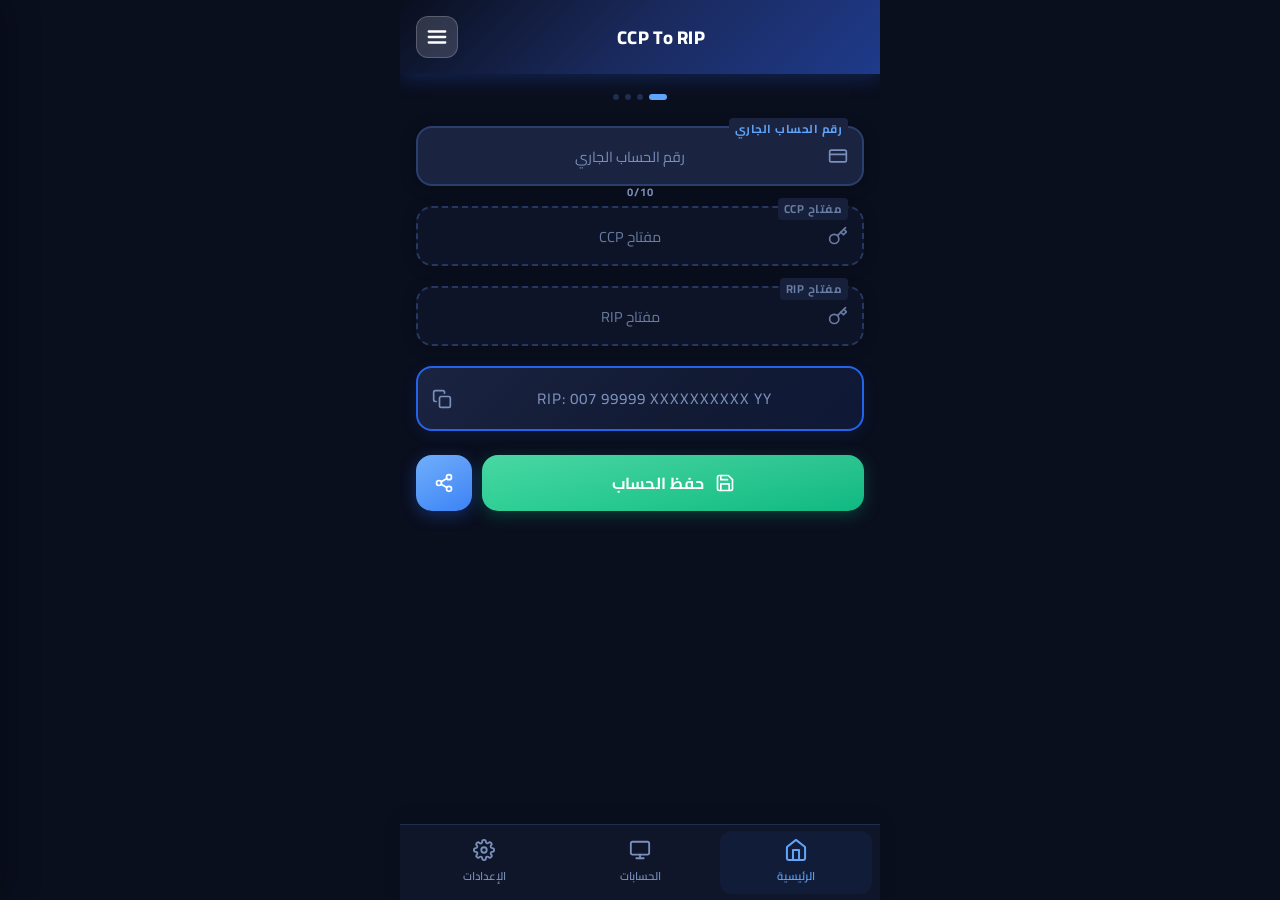
==== commit 51e0029d: "Add files via upload" ====
--- a/index.html
+++ b/index.html
@@ -18,8 +18,9 @@
 <body>
 <div id="app">
 
-  <!-- HEADER -->
+  <!-- HEADER (home page - has sidebar button) -->
   <header class="header">
+    <div class="header-title" data-i18n="tool_ccp_rip">CCP → RIP</div>
     <div class="header-icons">
       <button class="header-btn" id="menuBtn" onclick="openSidebar()" aria-label="menu">
         <svg width="22" height="22" viewBox="0 0 24 24" fill="none" stroke="currentColor" stroke-width="2.5" stroke-linecap="round" stroke-linejoin="round">
@@ -29,8 +30,6 @@
         </svg>
       </button>
     </div>
-    <div class="header-title" data-i18n="tool_ccp_rip">CCP → RIP</div>
-    <div style="width:42px;"></div>
   </header>
 
   <!-- MAIN -->
@@ -158,6 +157,11 @@
     <button class="sidebar-item active" onclick="navigateTo('index.html')">
       <svg width="20" height="20" viewBox="0 0 24 24" fill="none" stroke="currentColor" stroke-width="2" stroke-linecap="round" stroke-linejoin="round"><rect x="2" y="5" width="20" height="14" rx="2"/><line x1="2" y1="10" x2="22" y2="10"/></svg>
       <span data-i18n="tool_ccp_rip">CCP To RIP</span>
+    </button>
+    <!-- السجل - جديد -->
+    <button class="sidebar-item" onclick="navigateTo('pages/history.html')">
+      <svg width="20" height="20" viewBox="0 0 24 24" fill="none" stroke="currentColor" stroke-width="2" stroke-linecap="round" stroke-linejoin="round"><polyline points="1 4 1 10 7 10"/><path d="M3.51 15a9 9 0 1 0 .49-4.95"/></svg>
+      <span data-i18n="sidebar_history">السجل</span>
     </button>
     <div class="sidebar-divider"></div>
     <button class="sidebar-item" onclick="navigateTo('pages/settings.html')">
@@ -219,6 +223,21 @@
   const ripResultBox = document.getElementById('ripResultBox');
 
   let currentRIP = '';
+  let currentCCPKey = '';
+  let currentRIPKey = '';
+
+  // ===== HISTORY HELPERS =====
+  function getHistoryArr() {
+    try { return JSON.parse(localStorage.getItem('ripHistory') || '[]'); } catch { return []; }
+  }
+  function addToHistory(entry) {
+    const h = getHistoryArr();
+    // Avoid duplicate consecutive
+    if (h.length > 0 && h[0].ccp === entry.ccp) return;
+    h.unshift(entry);
+    if (h.length > 100) h.pop();
+    localStorage.setItem('ripHistory', JSON.stringify(h));
+  }
 
   // Auto-calculate on every keystroke
   ccpInput.addEventListener('input', () => {
@@ -226,23 +245,21 @@
     let val = ccpInput.value.replace(/\D/g, '').slice(0, 10);
     ccpInput.value = val;
 
-    // Update digit counter
     const len = val.length;
     digitCounter.textContent = len + '/10';
     digitCounter.classList.toggle('full', len === 10);
     digitCounter.classList.toggle('warn', len > 0 && len < 10);
 
-    // Show/hide clear button
     ccpClearBtn.style.display = len > 0 ? 'flex' : 'none';
-
-    // Update step dots
     updateStepDots(len);
 
-    if (len === 10) {
-      const ck = calcCCPKey(val);
-      const rk = calcRIPKey(val);
-      const rip = buildRIP(val, rk);
-
+    if (len > 0) {
+      // Progressive: show partial calculation as digits are typed
+      const paddedVal = val.padEnd(10, '0');
+      const ck = calcCCPKey(paddedVal);
+      const rk = calcRIPKey(paddedVal);
+
+      // Show keys immediately as user types
       ccpKeyInput.value = ck;
       ripKeyInput.value = rk;
       ccpKeyVal.textContent = ck;
@@ -250,23 +267,40 @@
       ccpKeyBadge.style.display = 'flex';
       ripKeyBadge.style.display = 'flex';
 
-      currentRIP = rip;
-      ripResult.textContent = 'RIP: ' + formatRIPDisplay(rip);
-      ripResult.classList.add('has-value');
-      ripResultBox.classList.add('has-rip');
-      copyHint.style.display = 'block';
+      if (len === 10) {
+        // Full 10-digit number - show complete RIP
+        const rip = buildRIP(val, rk);
+        currentRIP = rip;
+        currentCCPKey = ck;
+        currentRIPKey = rk;
+        ripResult.textContent = 'RIP: ' + formatRIPDisplay(rip);
+        ripResult.classList.add('has-value');
+        ripResultBox.classList.add('has-rip');
+        copyHint.style.display = 'block';
+
+        // Save to history
+        addToHistory({
+          ccp: val,
+          ccpKey: ck,
+          ripKey: rk,
+          rip: rip,
+          date: new Date().toLocaleString('fr-DZ')
+        });
+      } else {
+        // Partial - show placeholder with live keys
+        currentRIP = '';
+        const partialDisplay = val + 'X'.repeat(10 - len);
+        const rip = buildRIP(paddedVal, rk);
+        ripResult.textContent = 'RIP: ' + formatRIPDisplay(rip);
+        ripResult.classList.add('has-value');
+        ripResultBox.classList.remove('has-rip');
+        copyHint.style.display = 'none';
+      }
     } else {
-      // Progressive calculation for partial input
-      if (len >= 2) {
-        const ck = calcCCPKey(val.padEnd(10, '0'));
-        ccpKeyInput.value = '…';
-        ripKeyInput.value = '…';
-      } else {
-        ccpKeyInput.value = '';
-        ripKeyInput.value = '';
-      }
       ccpKeyBadge.style.display = 'none';
       ripKeyBadge.style.display = 'none';
+      ccpKeyInput.value = '';
+      ripKeyInput.value = '';
       currentRIP = '';
       ripResult.textContent = t('rip_result');
       ripResult.classList.remove('has-value');
@@ -282,7 +316,6 @@
       document.getElementById('dot3'),
       document.getElementById('dot4'),
     ];
-    // 4 steps: 0-2, 3-5, 6-8, 9-10
     const step = len === 0 ? 0 : len <= 3 ? 1 : len <= 6 ? 2 : len <= 9 ? 3 : 4;
     dots.forEach((d, i) => d.classList.toggle('active', i < step));
   }
@@ -325,13 +358,11 @@
     addAccount({ name, ccp, ccpKey: ck, ripKey: rk, rip: currentRIP });
     showToast(t('saved'));
     closeSaveModal();
-    // Reset form
     ccpInput.value = '';
     ccpInput.dispatchEvent(new Event('input'));
     document.getElementById('nameInput').value = '';
   }
 
-  // Close modal on overlay click
   document.getElementById('saveModal').addEventListener('click', function(e) {
     if (e.target === this) closeSaveModal();
   });
--- a/css/main.css
+++ b/css/main.css
@@ -1,313 +1,446 @@
 /* ===== CSS VARIABLES ===== */
 :root {
-  --bg: #ffffff;
-  --bg2: #f2f4f7;
+  --bg: #f0f4ff;
+  --bg2: #e8edf8;
   --card: #ffffff;
-  --border: #e0e0e0;
-  --text: #1a1a2e;
-  --text2: #555577;
-  --accent-blue: #1a4fa0;
-  --accent-green: #1a7a3c;
-  --input-bg: #f0f2f5;
-  --input-border: #d0d5dd;
-  --header-bg: #b8cef0;
-  --shadow: 0 2px 12px rgba(0,0,0,0.08);
-  --radius: 14px;
-  --radius-sm: 10px;
-  --transition: 0.25s ease;
+  --border: #d5ddf0;
+  --text: #0f1b3d;
+  --text2: #5a6a8a;
+  --accent: #2563eb;
+  --accent2: #1d4ed8;
+  --accent-green: #059669;
+  --accent-green2: #047857;
+  --input-bg: #ffffff;
+  --input-border: #c8d3ea;
+  --header-bg: linear-gradient(135deg, #1e3a8a 0%, #2563eb 50%, #3b82f6 100%);
+  --shadow: 0 4px 20px rgba(37,99,235,0.08);
+  --shadow-card: 0 2px 16px rgba(0,0,0,0.06);
+  --radius: 16px;
+  --radius-sm: 12px;
+  --transition: 0.25s cubic-bezier(0.4,0,0.2,1);
+  --nav-bg: #ffffff;
+  --sidebar-bg: #ffffff;
+  --result-bg: linear-gradient(135deg, #eff6ff, #dbeafe);
+  --result-border: #93c5fd;
 }
 
 [data-theme="dark"] {
-  --bg: #121212;
-  --bg2: #1e1e1e;
-  --card: #252525;
-  --border: #333333;
-  --text: #f0f0f0;
-  --text2: #aaaaaa;
-  --accent-blue: #4a90e2;
-  --accent-green: #2ecc71;
-  --input-bg: #2a2a2a;
-  --input-border: #444444;
-  --header-bg: #1a2a4a;
-  --shadow: 0 2px 12px rgba(0,0,0,0.4);
+  --bg: #0a0f1e;
+  --bg2: #0f1629;
+  --card: #161d33;
+  --border: #1e2d4f;
+  --text: #e8f0fe;
+  --text2: #7a90bb;
+  --accent: #60a5fa;
+  --accent2: #3b82f6;
+  --accent-green: #34d399;
+  --accent-green2: #10b981;
+  --input-bg: #1a2340;
+  --input-border: #2a3f6e;
+  --header-bg: linear-gradient(135deg, #0a0f1e 0%, #1a2a5e 50%, #1e3a8a 100%);
+  --shadow: 0 4px 20px rgba(0,0,0,0.5);
+  --shadow-card: 0 2px 16px rgba(0,0,0,0.3);
+  --nav-bg: #0f1629;
+  --sidebar-bg: #0d1428;
+  --result-bg: linear-gradient(135deg, #1a2340, #1e3a8a22);
+  --result-border: #2563eb;
 }
 
 /* ===== RESET ===== */
 *, *::before, *::after { box-sizing: border-box; margin: 0; padding: 0; }
 html { font-size: 16px; height: 100%; }
 body {
-  font-family: 'Cairo', 'Segoe UI', sans-serif;
+  font-family: 'Cairo', 'Segoe UI', system-ui, sans-serif;
   background: var(--bg);
   color: var(--text);
   min-height: 100%;
   transition: background var(--transition), color var(--transition);
   direction: rtl;
   -webkit-font-smoothing: antialiased;
+  -moz-osx-font-smoothing: grayscale;
 }
 
 body[data-lang="fr"], body[data-lang="en"] { direction: ltr; }
 
 a { text-decoration: none; color: inherit; }
 button { cursor: pointer; border: none; outline: none; font-family: inherit; }
-input { font-family: inherit; outline: none; border: none; }
+input { font-family: inherit; outline: none; border: none; background: transparent; }
+input[type=number]::-webkit-inner-spin-button,
+input[type=number]::-webkit-outer-spin-button { -webkit-appearance: none; margin: 0; }
+input[type=number] { -moz-appearance: textfield; }
 
 /* ===== LAYOUT ===== */
 #app {
   display: flex;
   flex-direction: column;
-  min-height: 100vh;
+  min-height: 100dvh;
   max-width: 480px;
   margin: 0 auto;
   position: relative;
   overflow-x: hidden;
+  background: var(--bg);
 }
 
 /* ===== HEADER ===== */
 .header {
   background: var(--header-bg);
-  padding: 14px 16px;
+  padding: 16px 16px;
   display: flex;
   align-items: center;
   justify-content: space-between;
   position: sticky;
   top: 0;
   z-index: 100;
-  transition: background var(--transition);
-}
-
-[data-theme="dark"] .header { background: var(--header-bg); }
+  box-shadow: 0 2px 20px rgba(37,99,235,0.3);
+}
 
 .header-title {
-  font-size: 1.1rem;
-  font-weight: 700;
-  color: var(--text);
+  font-size: 1.15rem;
+  font-weight: 800;
+  color: #ffffff;
   flex: 1;
   text-align: center;
+  letter-spacing: 0.3px;
 }
 
 .header-btn {
-  width: 40px; height: 40px;
+  width: 42px; height: 42px;
   display: flex; align-items: center; justify-content: center;
-  background: transparent;
-  color: var(--text);
-  border-radius: 50%;
-  transition: background var(--transition);
-}
-.header-btn:hover { background: rgba(0,0,0,0.08); }
+  background: rgba(255,255,255,0.15);
+  color: #ffffff;
+  border-radius: 12px;
+  transition: background var(--transition), transform var(--transition);
+  backdrop-filter: blur(4px);
+  border: 1px solid rgba(255,255,255,0.2);
+}
+.header-btn:hover { background: rgba(255,255,255,0.25); transform: scale(1.05); }
+.header-btn:active { transform: scale(0.95); }
 
 .header-icons { display: flex; align-items: center; gap: 2px; }
 
 /* ===== MAIN CONTENT ===== */
 .main-content {
   flex: 1;
-  padding: 16px;
+  padding: 20px 16px;
   overflow-y: auto;
-}
+  padding-bottom: 100px;
+}
+
+/* ===== DIGIT COUNTER ===== */
+.digit-counter {
+  position: absolute;
+  left: 50%;
+  transform: translateX(-50%);
+  bottom: -18px;
+  font-size: 0.7rem;
+  font-weight: 700;
+  color: var(--text2);
+  transition: color var(--transition);
+  letter-spacing: 1px;
+  pointer-events: none;
+}
+.digit-counter.full { color: var(--accent); }
+.digit-counter.warn { color: #f59e0b; }
+
+/* ===== INPUT GROUP ===== */
+.input-group {
+  display: flex;
+  align-items: center;
+  background: var(--input-bg);
+  border-radius: var(--radius);
+  border: 2px solid var(--input-border);
+  padding: 0 14px;
+  height: 60px;
+  margin-bottom: 20px;
+  transition: border var(--transition), box-shadow var(--transition), transform var(--transition);
+  position: relative;
+  box-shadow: var(--shadow-card);
+}
+.input-group:focus-within {
+  border-color: var(--accent);
+  box-shadow: 0 0 0 3px rgba(37,99,235,0.12), var(--shadow-card);
+  transform: translateY(-1px);
+}
+
+.input-group.readonly {
+  background: var(--bg2);
+  border-style: dashed;
+  opacity: 0.85;
+}
+
+.input-group input {
+  flex: 1;
+  background: transparent;
+  color: var(--text);
+  font-size: 1.05rem;
+  font-weight: 600;
+  text-align: center;
+}
+.input-group input::placeholder {
+  color: var(--text2);
+  font-weight: 400;
+  font-size: 0.9rem;
+}
+
+.input-label {
+  position: absolute;
+  top: -10px;
+  right: 14px;
+  font-size: 0.72rem;
+  font-weight: 700;
+  color: var(--accent);
+  background: var(--input-bg);
+  padding: 0 6px;
+  letter-spacing: 0.5px;
+  text-transform: uppercase;
+  border-radius: 4px;
+}
+
+body[data-lang="fr"] .input-label,
+body[data-lang="en"] .input-label {
+  right: auto;
+  left: 14px;
+}
+
+.input-group.readonly .input-label { color: var(--text2); }
+
+.input-icon {
+  color: var(--text2);
+  flex-shrink: 0;
+  display: flex;
+  align-items: center;
+  transition: color var(--transition);
+}
+.input-group:focus-within .input-icon { color: var(--accent); }
+
+body[data-lang="ar"] .input-icon:first-child { margin-left: 10px; }
+body[data-lang="ar"] .input-icon:last-child { margin-right: 10px; }
+body:not([data-lang="ar"]) .input-icon:first-child { margin-right: 10px; }
+body:not([data-lang="ar"]) .input-icon:last-child { margin-left: 10px; }
+
+/* ===== RESULT BOX ===== */
+.result-box {
+  background: var(--result-bg);
+  border-radius: var(--radius);
+  border: 2px solid var(--result-border);
+  padding: 16px 14px;
+  margin-bottom: 20px;
+  display: flex;
+  align-items: center;
+  min-height: 64px;
+  cursor: pointer;
+  transition: all var(--transition);
+  box-shadow: 0 4px 16px rgba(37,99,235,0.1);
+  position: relative;
+  overflow: hidden;
+}
+
+.result-box::before {
+  content: '';
+  position: absolute;
+  inset: 0;
+  background: linear-gradient(135deg, transparent 60%, rgba(37,99,235,0.05));
+  pointer-events: none;
+}
+
+.result-box:hover {
+  transform: translateY(-2px);
+  box-shadow: 0 8px 24px rgba(37,99,235,0.18);
+}
+.result-box:active { transform: translateY(0); }
+
+.result-box .result-text {
+  flex: 1;
+  font-size: 0.95rem;
+  color: var(--text2);
+  text-align: center;
+  letter-spacing: 1px;
+  font-weight: 500;
+  word-break: break-all;
+  font-family: 'Cairo', monospace;
+}
+.result-box .result-text.has-value {
+  color: var(--accent);
+  font-weight: 700;
+  font-size: 1rem;
+  letter-spacing: 1.5px;
+}
+
+.copy-hint {
+  font-size: 0.65rem;
+  color: var(--text2);
+  text-align: center;
+  margin-top: -12px;
+  margin-bottom: 8px;
+  opacity: 0.7;
+}
+
+/* ===== BUTTONS ===== */
+.btn {
+  width: 100%;
+  height: 56px;
+  border-radius: var(--radius);
+  font-size: 1rem;
+  font-weight: 700;
+  display: flex;
+  align-items: center;
+  justify-content: center;
+  gap: 10px;
+  transition: all var(--transition);
+  margin-bottom: 10px;
+  letter-spacing: 0.3px;
+  position: relative;
+  overflow: hidden;
+}
+
+.btn::after {
+  content: '';
+  position: absolute;
+  inset: 0;
+  background: linear-gradient(to bottom, rgba(255,255,255,0.1), transparent);
+  pointer-events: none;
+}
+
+.btn-primary {
+  background: linear-gradient(135deg, var(--accent), var(--accent2));
+  color: white;
+  box-shadow: 0 4px 16px rgba(37,99,235,0.35);
+}
+.btn-primary:hover { box-shadow: 0 6px 24px rgba(37,99,235,0.45); transform: translateY(-1px); }
+.btn-primary:active { transform: translateY(1px); box-shadow: 0 2px 8px rgba(37,99,235,0.3); }
+
+.btn-success {
+  background: linear-gradient(135deg, var(--accent-green), var(--accent-green2));
+  color: white;
+  box-shadow: 0 4px 16px rgba(5,150,105,0.35);
+}
+.btn-success:hover { box-shadow: 0 6px 24px rgba(5,150,105,0.45); transform: translateY(-1px); }
+.btn-success:active { transform: translateY(1px); }
+
+.btn-outline {
+  background: transparent;
+  border: 2px solid var(--border);
+  color: var(--text);
+}
+.btn-outline:hover { background: var(--input-bg); border-color: var(--accent); color: var(--accent); }
+
+.btn-danger {
+  background: linear-gradient(135deg, #dc2626, #b91c1c);
+  color: white;
+  box-shadow: 0 4px 16px rgba(220,38,38,0.3);
+}
+
+.btn-icon {
+  width: 42px; height: 42px;
+  border-radius: 12px;
+  background: var(--input-bg);
+  color: var(--text2);
+  display: flex; align-items: center; justify-content: center;
+  border: 1.5px solid var(--border);
+  transition: all var(--transition);
+  flex-shrink: 0;
+}
+.btn-icon:hover { background: var(--accent); color: white; border-color: var(--accent); transform: scale(1.05); }
+
+/* ===== BOTTOM NAV ===== */
+.bottom-nav {
+  display: flex;
+  background: var(--nav-bg);
+  border-top: 1px solid var(--border);
+  position: fixed;
+  bottom: 0;
+  left: 50%;
+  transform: translateX(-50%);
+  width: 100%;
+  max-width: 480px;
+  z-index: 100;
+  padding: 6px 8px calc(6px + env(safe-area-inset-bottom));
+  gap: 4px;
+  box-shadow: 0 -4px 20px rgba(0,0,0,0.08);
+}
+
+.nav-item {
+  flex: 1;
+  display: flex;
+  flex-direction: column;
+  align-items: center;
+  justify-content: center;
+  padding: 8px 4px;
+  gap: 4px;
+  color: var(--text2);
+  font-size: 0.7rem;
+  font-weight: 600;
+  transition: all var(--transition);
+  cursor: pointer;
+  background: transparent;
+  border: none;
+  border-radius: 12px;
+}
+
+.nav-item.active {
+  color: var(--accent);
+  background: rgba(37,99,235,0.08);
+}
+
+.nav-item svg { transition: transform var(--transition); }
+.nav-item.active svg { transform: scale(1.1); }
+.nav-item:not(.active):hover { color: var(--accent); background: rgba(37,99,235,0.05); }
 
 /* ===== CARD ===== */
 .card {
   background: var(--card);
   border-radius: var(--radius);
-  box-shadow: var(--shadow);
+  box-shadow: var(--shadow-card);
   border: 1px solid var(--border);
   transition: background var(--transition), border var(--transition);
 }
 
-/* ===== INPUT GROUP ===== */
-.input-group {
-  display: flex;
-  align-items: center;
-  background: var(--input-bg);
-  border-radius: var(--radius);
-  border: 1.5px solid var(--input-border);
-  padding: 0 14px;
-  height: 56px;
-  margin-bottom: 12px;
-  transition: border var(--transition), background var(--transition);
-}
-.input-group:focus-within { border-color: var(--accent-blue); }
-
-.input-group input {
-  flex: 1;
-  background: transparent;
-  color: var(--text);
-  font-size: 1rem;
-  text-align: center;
-}
-.input-group input::placeholder { color: var(--text2); }
-
-.input-icon {
-  color: var(--text2);
-  flex-shrink: 0;
-  display: flex;
-  align-items: center;
-}
-
-body[data-lang="ar"] .input-icon:first-child { margin-left: 10px; }
-body[data-lang="ar"] .input-icon:last-child { margin-right: 10px; }
-body:not([data-lang="ar"]) .input-icon:first-child { margin-right: 10px; }
-body:not([data-lang="ar"]) .input-icon:last-child { margin-left: 10px; }
-
-/* ===== RESULT BOX ===== */
-.result-box {
-  background: var(--input-bg);
-  border-radius: var(--radius);
-  border: 1.5px solid var(--input-border);
-  padding: 16px 14px;
-  margin-bottom: 12px;
-  display: flex;
-  align-items: center;
-  min-height: 56px;
-  transition: background var(--transition), border var(--transition);
-}
-.result-box .result-text {
-  flex: 1;
-  font-size: 0.95rem;
-  color: var(--text2);
-  text-align: center;
-  letter-spacing: 0.5px;
-  font-weight: 500;
-  word-break: break-all;
-}
-.result-box .result-text.has-value { color: var(--text); font-weight: 600; }
-
-/* ===== BUTTONS ===== */
-.btn {
-  width: 100%;
-  height: 54px;
-  border-radius: var(--radius);
-  font-size: 1rem;
-  font-weight: 600;
-  display: flex;
-  align-items: center;
-  justify-content: center;
-  gap: 8px;
-  transition: all var(--transition);
-  margin-bottom: 10px;
-}
-
-.btn-primary {
-  background: linear-gradient(135deg, var(--accent-blue), #2563eb);
-  color: white;
-}
-.btn-primary:hover { opacity: 0.9; transform: translateY(-1px); }
-.btn-primary:active { transform: translateY(0); }
-
-.btn-success {
-  background: linear-gradient(135deg, var(--accent-green), #16a34a);
-  color: white;
-}
-.btn-success:hover { opacity: 0.9; transform: translateY(-1px); }
-
-.btn-outline {
-  background: transparent;
-  border: 1.5px solid var(--border);
-  color: var(--text);
-}
-.btn-outline:hover { background: var(--input-bg); }
-
-.btn-danger {
-  background: linear-gradient(135deg, #dc2626, #b91c1c);
-  color: white;
-}
-
-.btn-icon {
-  width: 40px; height: 40px;
-  border-radius: 50%;
-  background: var(--input-bg);
-  color: var(--text);
-  display: flex; align-items: center; justify-content: center;
-  border: 1px solid var(--border);
-  transition: all var(--transition);
-  flex-shrink: 0;
-}
-.btn-icon:hover { background: var(--border); }
-
-/* ===== KEY BADGE ===== */
-.key-badge {
-  display: inline-flex;
-  align-items: center;
-  gap: 4px;
-  background: rgba(220, 38, 38, 0.12);
-  color: #dc2626;
-  font-weight: 700;
-  font-size: 0.95rem;
-  padding: 2px 8px;
-  border-radius: 6px;
-}
-
-/* ===== BOTTOM NAV ===== */
-.bottom-nav {
-  display: flex;
-  background: var(--card);
-  border-top: 1px solid var(--border);
-  position: sticky;
-  bottom: 0;
-  z-index: 100;
-  transition: background var(--transition), border var(--transition);
-}
-
-.nav-item {
-  flex: 1;
-  display: flex;
-  flex-direction: column;
-  align-items: center;
-  justify-content: center;
-  padding: 10px 0;
-  gap: 4px;
-  color: var(--text2);
-  font-size: 0.72rem;
-  font-weight: 500;
-  transition: color var(--transition);
-  cursor: pointer;
-  background: transparent;
-  border: none;
-}
-
-.nav-item.active {
-  background: var(--input-bg);
-  border-radius: var(--radius-sm);
-  color: var(--accent-blue);
-  margin: 6px;
-}
-[data-lang="ar"] .nav-item.active { /* handled by js */ }
-
-.nav-item svg { transition: color var(--transition); }
-
 /* ===== ACCOUNTS LIST ===== */
 .accounts-header {
-  font-size: 0.85rem;
-  color: var(--text2);
-  padding: 8px 4px;
-  margin-bottom: 8px;
+  font-size: 0.82rem;
+  color: var(--text2);
+  padding: 4px 4px 10px;
+  display: flex;
+  align-items: center;
+  gap: 6px;
 }
 
 .account-card {
   background: var(--card);
   border-radius: var(--radius);
-  border: 1px solid var(--border);
-  padding: 14px;
+  border: 1.5px solid var(--border);
+  padding: 16px;
+  margin-bottom: 12px;
+  box-shadow: var(--shadow-card);
+  transition: all var(--transition);
+}
+.account-card:hover { border-color: var(--accent); transform: translateY(-1px); box-shadow: 0 6px 20px rgba(37,99,235,0.1); }
+
+.account-name {
+  font-size: 1rem;
+  font-weight: 700;
+  color: var(--text);
   margin-bottom: 10px;
-  box-shadow: var(--shadow);
-  transition: background var(--transition), border var(--transition);
+  display: flex;
+  align-items: center;
+  gap: 8px;
 }
 
 .account-row {
   display: flex;
   align-items: center;
-  justify-content: space-between;
   margin-bottom: 6px;
   gap: 8px;
-  flex-wrap: wrap;
 }
 
 .account-label {
   color: var(--text2);
-  font-size: 0.82rem;
+  font-size: 0.78rem;
   display: flex;
   align-items: center;
   gap: 4px;
   flex-shrink: 0;
+  min-width: 80px;
 }
 
 .account-value {
@@ -317,109 +450,179 @@
   word-break: break-all;
 }
 
-.rip-value {
+.rip-chip {
+  background: rgba(37,99,235,0.1);
+  color: var(--accent);
   font-size: 0.82rem;
-  letter-spacing: 0.5px;
-  color: var(--text);
+  font-weight: 700;
+  letter-spacing: 1px;
+  padding: 6px 12px;
+  border-radius: 10px;
+  font-family: 'Cairo', monospace;
+  margin-top: 8px;
+  border: 1px solid rgba(37,99,235,0.2);
+  word-break: break-all;
 }
 
 .account-actions {
   display: flex;
-  gap: 10px;
-  align-items: center;
-  margin-top: 10px;
-  padding-top: 10px;
+  gap: 8px;
+  align-items: center;
+  margin-top: 12px;
+  padding-top: 12px;
   border-top: 1px solid var(--border);
-  flex-wrap: wrap;
 }
 
 .account-date {
   flex: 1;
-  font-size: 0.75rem;
+  font-size: 0.72rem;
   color: var(--text2);
   text-align: end;
 }
 
-/* ===== SIDEBAR OVERLAY ===== */
+/* ===== SIDEBAR ===== */
 .sidebar-overlay {
   position: fixed;
   inset: 0;
-  background: rgba(0,0,0,0.5);
+  background: rgba(0,0,0,0.6);
   z-index: 200;
   opacity: 0;
   pointer-events: none;
   transition: opacity var(--transition);
+  backdrop-filter: blur(2px);
 }
 .sidebar-overlay.open { opacity: 1; pointer-events: all; }
 
+/* LTR languages (fr, en) — sidebar from LEFT */
 .sidebar {
   position: fixed;
-  top: 0; right: 0;
-  width: 280px; height: 100%;
-  background: var(--bg);
+  top: 0;
+  left: auto;
+  right: 0;
+  width: 290px;
+  height: 100%;
+  background: var(--sidebar-bg);
   z-index: 201;
   transform: translateX(100%);
-  transition: transform 0.3s ease;
+  transition: transform 0.32s cubic-bezier(0.4,0,0.2,1);
   display: flex;
   flex-direction: column;
-  box-shadow: -4px 0 24px rgba(0,0,0,0.2);
-}
-
-body[data-lang="ar"] .sidebar { right: auto; left: 0; transform: translateX(-100%); }
+  box-shadow: -6px 0 32px rgba(0,0,0,0.3);
+  overflow: hidden;
+}
+
+/* RTL (Arabic) — sidebar from RIGHT (open from right side) */
+body[data-lang="ar"] .sidebar {
+  right: auto;
+  left: 0;
+  transform: translateX(-100%);
+  box-shadow: 6px 0 32px rgba(0,0,0,0.3);
+}
 body[data-lang="ar"] .sidebar.open { transform: translateX(0); }
 .sidebar.open { transform: translateX(0); }
 
+/* Menu button position: right side for AR, left side for FR/EN */
+body[data-lang="ar"] .header-icons { order: 1; }
+body[data-lang="ar"] .header-title { order: 0; }
+
 .sidebar-header {
-  padding: 24px 16px 16px;
+  padding: 32px 20px 20px;
   display: flex;
   flex-direction: column;
   align-items: center;
   gap: 8px;
   border-bottom: 1px solid var(--border);
   background: var(--header-bg);
-}
-.sidebar-logo { width: 70px; height: 70px; border-radius: 16px; }
-.sidebar-app-name { font-size: 1rem; font-weight: 700; color: var(--text); }
-.sidebar-version { font-size: 0.75rem; color: var(--text2); }
+  position: relative;
+}
+
+.sidebar-logo {
+  width: 72px; height: 72px;
+  border-radius: 20px;
+  box-shadow: 0 4px 16px rgba(0,0,0,0.3);
+  border: 3px solid rgba(255,255,255,0.3);
+}
+
+.sidebar-app-name {
+  font-size: 1.1rem;
+  font-weight: 800;
+  color: #ffffff;
+  letter-spacing: 0.5px;
+}
+
+.sidebar-version {
+  font-size: 0.72rem;
+  color: rgba(255,255,255,0.7);
+  background: rgba(255,255,255,0.15);
+  padding: 3px 10px;
+  border-radius: 20px;
+}
 
 .sidebar-menu { flex: 1; padding: 12px 0; overflow-y: auto; }
 
 .sidebar-section-title {
-  font-size: 0.75rem;
-  color: var(--text2);
-  padding: 8px 16px 4px;
+  font-size: 0.7rem;
+  color: var(--text2);
+  padding: 10px 20px 6px;
   text-transform: uppercase;
-  letter-spacing: 0.5px;
+  letter-spacing: 1px;
+  font-weight: 700;
 }
 
 .sidebar-item {
   display: flex;
   align-items: center;
   gap: 14px;
-  padding: 14px 16px;
+  padding: 14px 20px;
   color: var(--text);
   font-size: 0.95rem;
-  font-weight: 500;
+  font-weight: 600;
   cursor: pointer;
   background: transparent;
   width: 100%;
-  transition: background var(--transition);
+  transition: all var(--transition);
   border: none;
   font-family: inherit;
-}
-.sidebar-item:hover { background: var(--input-bg); }
-.sidebar-item.active { background: rgba(26, 79, 160, 0.1); color: var(--accent-blue); }
-.sidebar-divider { height: 1px; background: var(--border); margin: 6px 16px; }
+  border-radius: 0;
+  position: relative;
+}
+.sidebar-item:hover { background: rgba(37,99,235,0.06); color: var(--accent); padding-right: 24px; }
+.sidebar-item.active {
+  background: rgba(37,99,235,0.1);
+  color: var(--accent);
+}
+.sidebar-item.active::before {
+  content: '';
+  position: absolute;
+  right: 0; top: 50%;
+  transform: translateY(-50%);
+  width: 4px; height: 60%;
+  background: var(--accent);
+  border-radius: 2px 0 0 2px;
+}
+body[data-lang="fr"] .sidebar-item.active::before,
+body[data-lang="en"] .sidebar-item.active::before {
+  right: auto; left: 0;
+  border-radius: 0 2px 2px 0;
+}
+body[data-lang="fr"] .sidebar-item:hover,
+body[data-lang="en"] .sidebar-item:hover {
+  padding-right: 20px;
+  padding-left: 24px;
+}
+
+.sidebar-divider { height: 1px; background: var(--border); margin: 8px 20px; }
 
 /* ===== SETTINGS PAGE ===== */
-.settings-section { margin-bottom: 20px; }
+.settings-section { margin-bottom: 24px; }
 .settings-title {
-  font-size: 0.8rem;
+  font-size: 0.75rem;
   color: var(--text2);
   margin-bottom: 10px;
   padding: 0 4px;
   text-transform: uppercase;
-  letter-spacing: 0.5px;
+  letter-spacing: 1px;
+  font-weight: 700;
 }
 
 .settings-item {
@@ -427,21 +630,23 @@
   align-items: center;
   justify-content: space-between;
   background: var(--card);
-  border: 1px solid var(--border);
+  border: 1.5px solid var(--border);
   border-radius: var(--radius);
   padding: 14px 16px;
-  margin-bottom: 8px;
-}
+  margin-bottom: 10px;
+  transition: all var(--transition);
+}
+.settings-item:hover { border-color: var(--accent); }
 
 .settings-item-left { display: flex; align-items: center; gap: 12px; }
-.settings-item-label { font-size: 0.95rem; font-weight: 500; color: var(--text); }
+.settings-item-label { font-size: 0.95rem; font-weight: 600; color: var(--text); }
 .settings-item-sub { font-size: 0.78rem; color: var(--text2); }
 
 /* Toggle */
 .toggle {
-  width: 50px; height: 26px;
+  width: 52px; height: 28px;
   background: var(--border);
-  border-radius: 13px;
+  border-radius: 14px;
   position: relative;
   cursor: pointer;
   transition: background var(--transition);
@@ -451,24 +656,24 @@
 .toggle::after {
   content: '';
   position: absolute;
-  width: 20px; height: 20px;
+  width: 22px; height: 22px;
   background: white;
   border-radius: 50%;
   top: 3px; left: 3px;
-  transition: left var(--transition);
-  box-shadow: 0 1px 4px rgba(0,0,0,0.3);
-}
-.toggle.on { background: var(--accent-blue); }
+  transition: left 0.3s cubic-bezier(0.4,0,0.2,1);
+  box-shadow: 0 2px 6px rgba(0,0,0,0.3);
+}
+.toggle.on { background: var(--accent); }
 .toggle.on::after { left: 27px; }
 
 /* Lang buttons */
-.lang-buttons { display: flex; gap: 8px; }
+.lang-buttons { display: flex; gap: 8px; flex-wrap: wrap; }
 .lang-btn {
-  padding: 6px 14px;
+  padding: 6px 16px;
   border-radius: 20px;
   font-size: 0.85rem;
-  font-weight: 600;
-  border: 1.5px solid var(--border);
+  font-weight: 700;
+  border: 2px solid var(--border);
   background: var(--input-bg);
   color: var(--text);
   cursor: pointer;
@@ -476,31 +681,49 @@
   font-family: inherit;
 }
 .lang-btn.active {
-  background: var(--accent-blue);
+  background: var(--accent);
   color: white;
-  border-color: var(--accent-blue);
+  border-color: var(--accent);
+  box-shadow: 0 4px 12px rgba(37,99,235,0.3);
+}
+.lang-btn:not(.active):hover { border-color: var(--accent); color: var(--accent); }
+
+/* ===== KEY BADGE ===== */
+.key-badge {
+  display: inline-flex;
+  align-items: center;
+  gap: 4px;
+  background: rgba(37,99,235,0.1);
+  color: var(--accent);
+  font-weight: 800;
+  font-size: 1rem;
+  padding: 3px 10px;
+  border-radius: 8px;
+  border: 1px solid rgba(37,99,235,0.2);
 }
 
 /* ===== INFO PAGES ===== */
 .info-section {
   background: var(--card);
-  border: 1px solid var(--border);
+  border: 1.5px solid var(--border);
   border-radius: var(--radius);
-  padding: 16px;
+  padding: 18px;
   margin-bottom: 14px;
+  box-shadow: var(--shadow-card);
 }
 .info-section h3 {
   font-size: 1rem;
-  color: var(--accent-blue);
-  margin-bottom: 8px;
+  color: var(--accent);
+  margin-bottom: 10px;
   display: flex;
   align-items: center;
   gap: 8px;
+  font-weight: 700;
 }
 .info-section p, .info-section li {
   font-size: 0.88rem;
   color: var(--text2);
-  line-height: 1.7;
+  line-height: 1.8;
 }
 .info-section ul { padding-right: 16px; }
 body:not([data-lang="ar"]) .info-section ul { padding-left: 16px; padding-right: 0; }
@@ -508,29 +731,31 @@
 /* ===== TOAST ===== */
 .toast {
   position: fixed;
-  bottom: 80px;
+  bottom: 90px;
   left: 50%; transform: translateX(-50%);
-  background: #333;
+  background: linear-gradient(135deg, #1e3a8a, #2563eb);
   color: white;
-  padding: 10px 20px;
+  padding: 12px 24px;
   border-radius: 24px;
   font-size: 0.88rem;
-  font-weight: 500;
+  font-weight: 700;
   z-index: 999;
   opacity: 0;
   pointer-events: none;
-  transition: opacity 0.3s;
+  transition: opacity 0.3s, transform 0.3s;
+  transform: translateX(-50%) translateY(10px);
   white-space: nowrap;
   max-width: 90vw;
   text-align: center;
-}
-.toast.show { opacity: 1; }
+  box-shadow: 0 8px 24px rgba(37,99,235,0.4);
+}
+.toast.show { opacity: 1; transform: translateX(-50%) translateY(0); }
 
 /* ===== MODAL ===== */
 .modal-overlay {
   position: fixed;
   inset: 0;
-  background: rgba(0,0,0,0.5);
+  background: rgba(0,0,0,0.6);
   z-index: 300;
   display: flex;
   align-items: flex-end;
@@ -538,20 +763,30 @@
   opacity: 0;
   pointer-events: none;
   transition: opacity 0.3s;
+  backdrop-filter: blur(4px);
 }
 .modal-overlay.open { opacity: 1; pointer-events: all; }
 
 .modal {
   background: var(--card);
   border-radius: var(--radius) var(--radius) 0 0;
-  padding: 20px 16px 32px;
+  padding: 24px 20px 36px;
   width: 100%;
   max-width: 480px;
   transform: translateY(100%);
-  transition: transform 0.3s ease;
+  transition: transform 0.35s cubic-bezier(0.4,0,0.2,1);
+  border-top: 3px solid var(--accent);
 }
 .modal-overlay.open .modal { transform: translateY(0); }
-.modal-title { font-size: 1.05rem; font-weight: 700; margin-bottom: 16px; }
+
+.modal-handle {
+  width: 36px; height: 4px;
+  background: var(--border);
+  border-radius: 2px;
+  margin: 0 auto 20px;
+}
+
+.modal-title { font-size: 1.1rem; font-weight: 800; margin-bottom: 20px; color: var(--text); }
 .modal-actions { display: flex; gap: 10px; margin-top: 16px; }
 .modal-actions .btn { margin-bottom: 0; }
 
@@ -563,31 +798,32 @@
   justify-content: center;
   padding: 60px 20px;
   color: var(--text2);
-  gap: 12px;
-}
-.empty-state svg { opacity: 0.4; }
-.empty-state p { font-size: 0.95rem; text-align: center; }
+  gap: 14px;
+}
+.empty-state svg { opacity: 0.3; }
+.empty-state p { font-size: 0.95rem; text-align: center; line-height: 1.6; }
+.empty-state .empty-title { font-size: 1.1rem; font-weight: 700; color: var(--text); }
 
 /* ===== SCROLLBAR ===== */
 ::-webkit-scrollbar { width: 4px; }
 ::-webkit-scrollbar-track { background: transparent; }
 ::-webkit-scrollbar-thumb { background: var(--border); border-radius: 4px; }
 
-/* ===== CROWN ICON COLOR ===== */
-.crown-icon { color: #f59e0b; }
-
 /* ===== SEARCH BAR ===== */
 .search-bar {
   display: flex;
   align-items: center;
   background: var(--input-bg);
-  border: 1.5px solid var(--input-border);
+  border: 2px solid var(--input-border);
   border-radius: var(--radius);
   padding: 0 14px;
-  height: 46px;
-  margin-bottom: 12px;
+  height: 50px;
+  margin-bottom: 14px;
   gap: 10px;
-}
+  transition: border var(--transition), box-shadow var(--transition);
+  box-shadow: var(--shadow-card);
+}
+.search-bar:focus-within { border-color: var(--accent); box-shadow: 0 0 0 3px rgba(37,99,235,0.1); }
 .search-bar input {
   flex: 1;
   background: transparent;
@@ -595,3 +831,161 @@
   font-size: 0.9rem;
 }
 .search-bar input::placeholder { color: var(--text2); }
+
+/* ===== PAGE HERO ===== */
+.page-hero {
+  background: var(--header-bg);
+  margin: -20px -16px 20px;
+  padding: 20px 20px 24px;
+  display: flex;
+  align-items: center;
+  gap: 14px;
+  color: white;
+}
+.page-hero-icon {
+  width: 50px; height: 50px;
+  background: rgba(255,255,255,0.15);
+  border-radius: 14px;
+  display: flex; align-items: center; justify-content: center;
+  flex-shrink: 0;
+  border: 1px solid rgba(255,255,255,0.2);
+}
+.page-hero-title { font-size: 1.1rem; font-weight: 800; }
+.page-hero-sub { font-size: 0.78rem; opacity: 0.8; margin-top: 2px; }
+
+/* ===== CROWN ===== */
+.crown-icon { color: #f59e0b; }
+
+/* ===== SECTION DIVIDER ===== */
+.section-title {
+  font-size: 0.8rem;
+  font-weight: 700;
+  color: var(--text2);
+  text-transform: uppercase;
+  letter-spacing: 1px;
+  margin-bottom: 10px;
+  padding: 0 2px;
+  display: flex;
+  align-items: center;
+  gap: 8px;
+}
+.section-title::after {
+  content: '';
+  flex: 1;
+  height: 1px;
+  background: var(--border);
+}
+
+/* ===== STEP INDICATOR ===== */
+.step-dots {
+  display: flex;
+  justify-content: center;
+  gap: 6px;
+  margin-bottom: 10px;
+}
+.step-dot {
+  width: 6px; height: 6px;
+  border-radius: 50%;
+  background: var(--border);
+  transition: all var(--transition);
+}
+.step-dot.active { background: var(--accent); width: 18px; border-radius: 3px; }
+
+/* ===== SUBPAGE HEADER (no sidebar - with back button) ===== */
+.subpage-header {
+  background: var(--header-bg);
+  padding: 16px 16px;
+  display: flex;
+  align-items: center;
+  justify-content: space-between;
+  position: sticky;
+  top: 0;
+  z-index: 100;
+  box-shadow: 0 2px 20px rgba(37,99,235,0.3);
+}
+
+.subpage-title {
+  font-size: 1.1rem;
+  font-weight: 800;
+  color: #ffffff;
+  flex: 1;
+  text-align: center;
+  letter-spacing: 0.3px;
+}
+
+.back-btn {
+  width: 42px; height: 42px;
+  display: flex; align-items: center; justify-content: center;
+  background: rgba(255,255,255,0.15);
+  color: #ffffff;
+  border-radius: 12px;
+  transition: background var(--transition), transform var(--transition);
+  backdrop-filter: blur(4px);
+  border: 1px solid rgba(255,255,255,0.2);
+  flex-shrink: 0;
+}
+.back-btn:hover { background: rgba(255,255,255,0.25); transform: scale(1.05); }
+.back-btn:active { transform: scale(0.95); }
+
+/* RTL: back button arrow direction */
+body[data-lang="ar"] .back-btn svg { transform: scaleX(-1); }
+
+.subpage-action-btn {
+  width: 42px; height: 42px;
+  display: flex; align-items: center; justify-content: center;
+  background: rgba(255,255,255,0.15);
+  color: #ffffff;
+  border-radius: 12px;
+  transition: background var(--transition), transform var(--transition);
+  backdrop-filter: blur(4px);
+  border: 1px solid rgba(255,255,255,0.2);
+  flex-shrink: 0;
+}
+.subpage-action-btn:hover { background: rgba(255,255,255,0.25); }
+
+.subpage-content {
+  /* No bottom nav, so less padding */
+  padding-bottom: 24px;
+}
+
+/* ===== FLAG LANG BUTTONS ===== */
+.lang-btn-flag {
+  display: flex;
+  align-items: center;
+  gap: 6px;
+  padding: 6px 14px;
+  border-radius: 20px;
+  font-size: 0.85rem;
+  font-weight: 700;
+  border: 2px solid var(--border);
+  background: var(--input-bg);
+  color: var(--text);
+  cursor: pointer;
+  transition: all var(--transition);
+  font-family: inherit;
+}
+.lang-btn-flag .flag {
+  font-size: 1.2rem;
+  line-height: 1;
+}
+.lang-btn-flag.active {
+  background: var(--accent);
+  color: white;
+  border-color: var(--accent);
+  box-shadow: 0 4px 12px rgba(37,99,235,0.3);
+}
+.lang-btn-flag:not(.active):hover { border-color: var(--accent); color: var(--accent); }
+
+/* ===== ANIMATION ===== */
+@keyframes fadeInUp {
+  from { opacity: 0; transform: translateY(16px); }
+  to { opacity: 1; transform: translateY(0); }
+}
+.animate-in { animation: fadeInUp 0.4s ease both; }
+
+@keyframes pulse-ring {
+  0% { box-shadow: 0 0 0 0 rgba(37,99,235,0.4); }
+  70% { box-shadow: 0 0 0 10px rgba(37,99,235,0); }
+  100% { box-shadow: 0 0 0 0 rgba(37,99,235,0); }
+}
+.result-box.has-rip { animation: pulse-ring 1.5s ease; }
